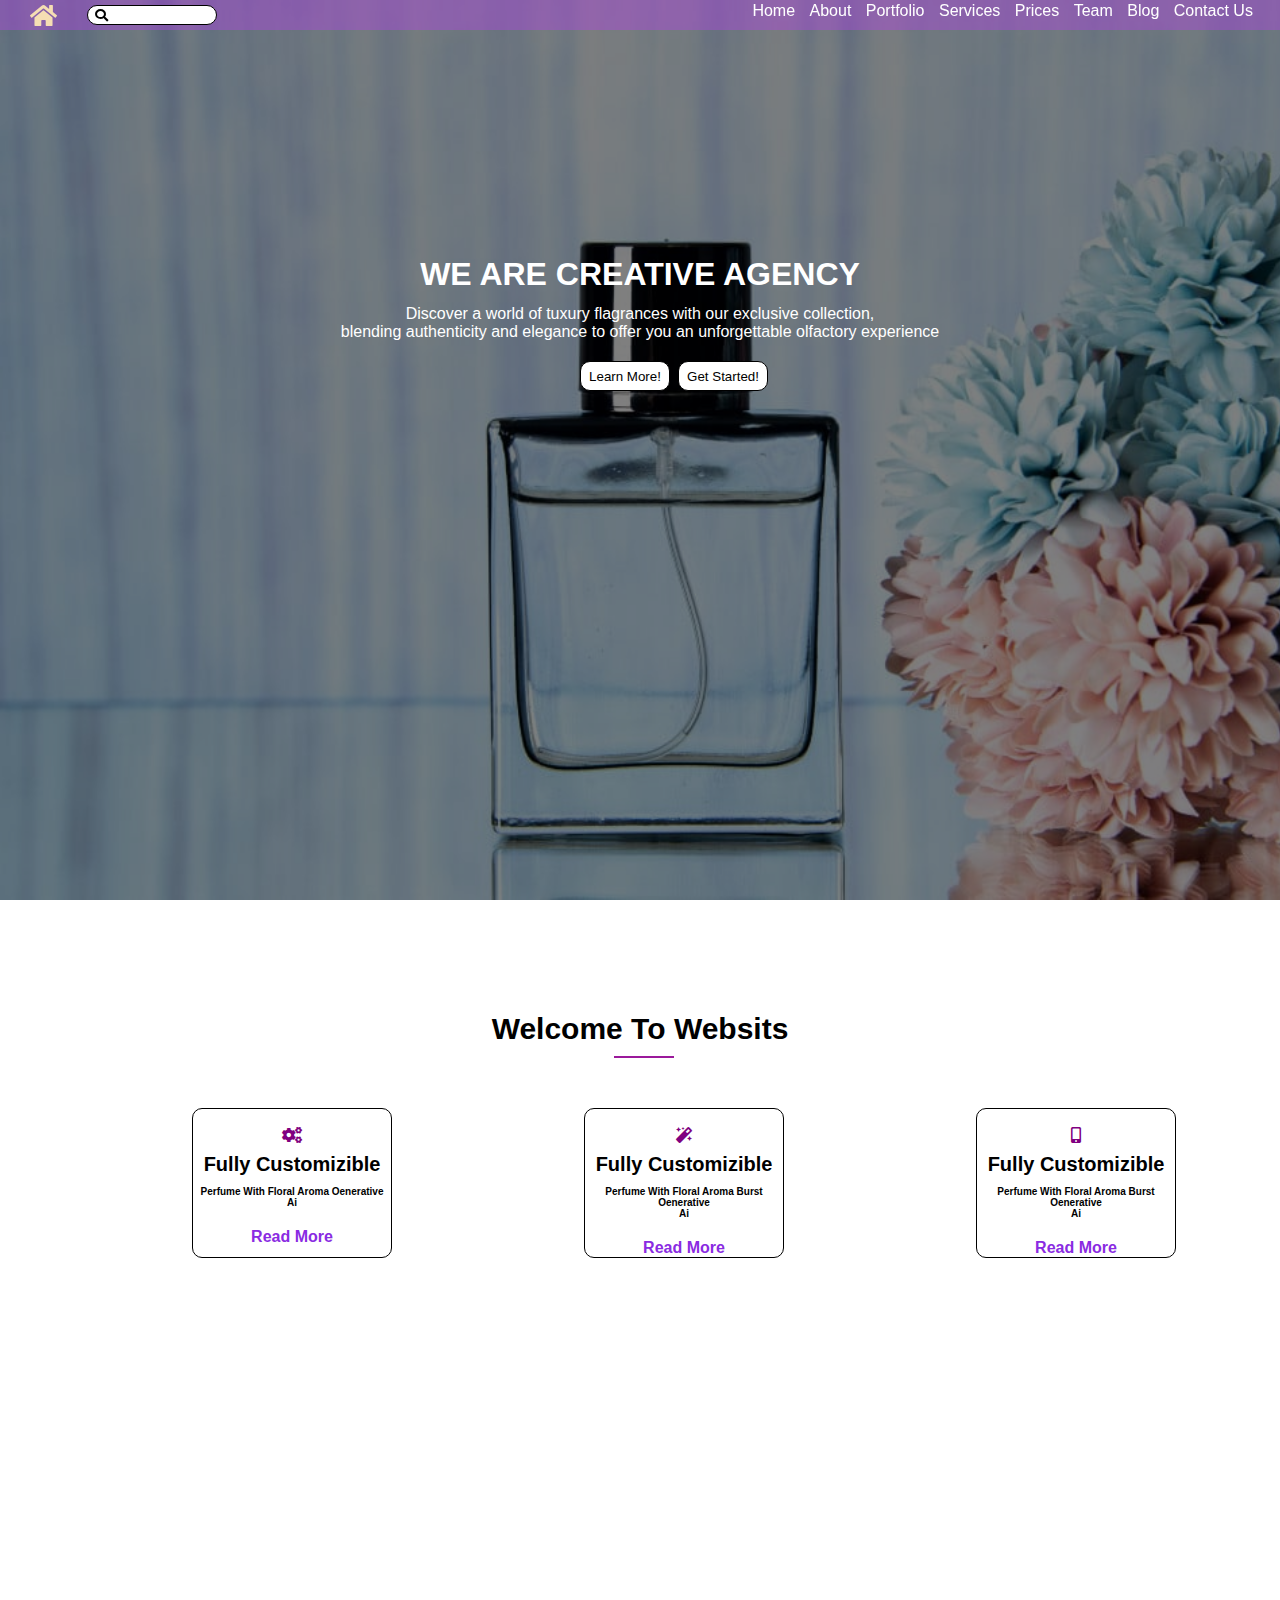
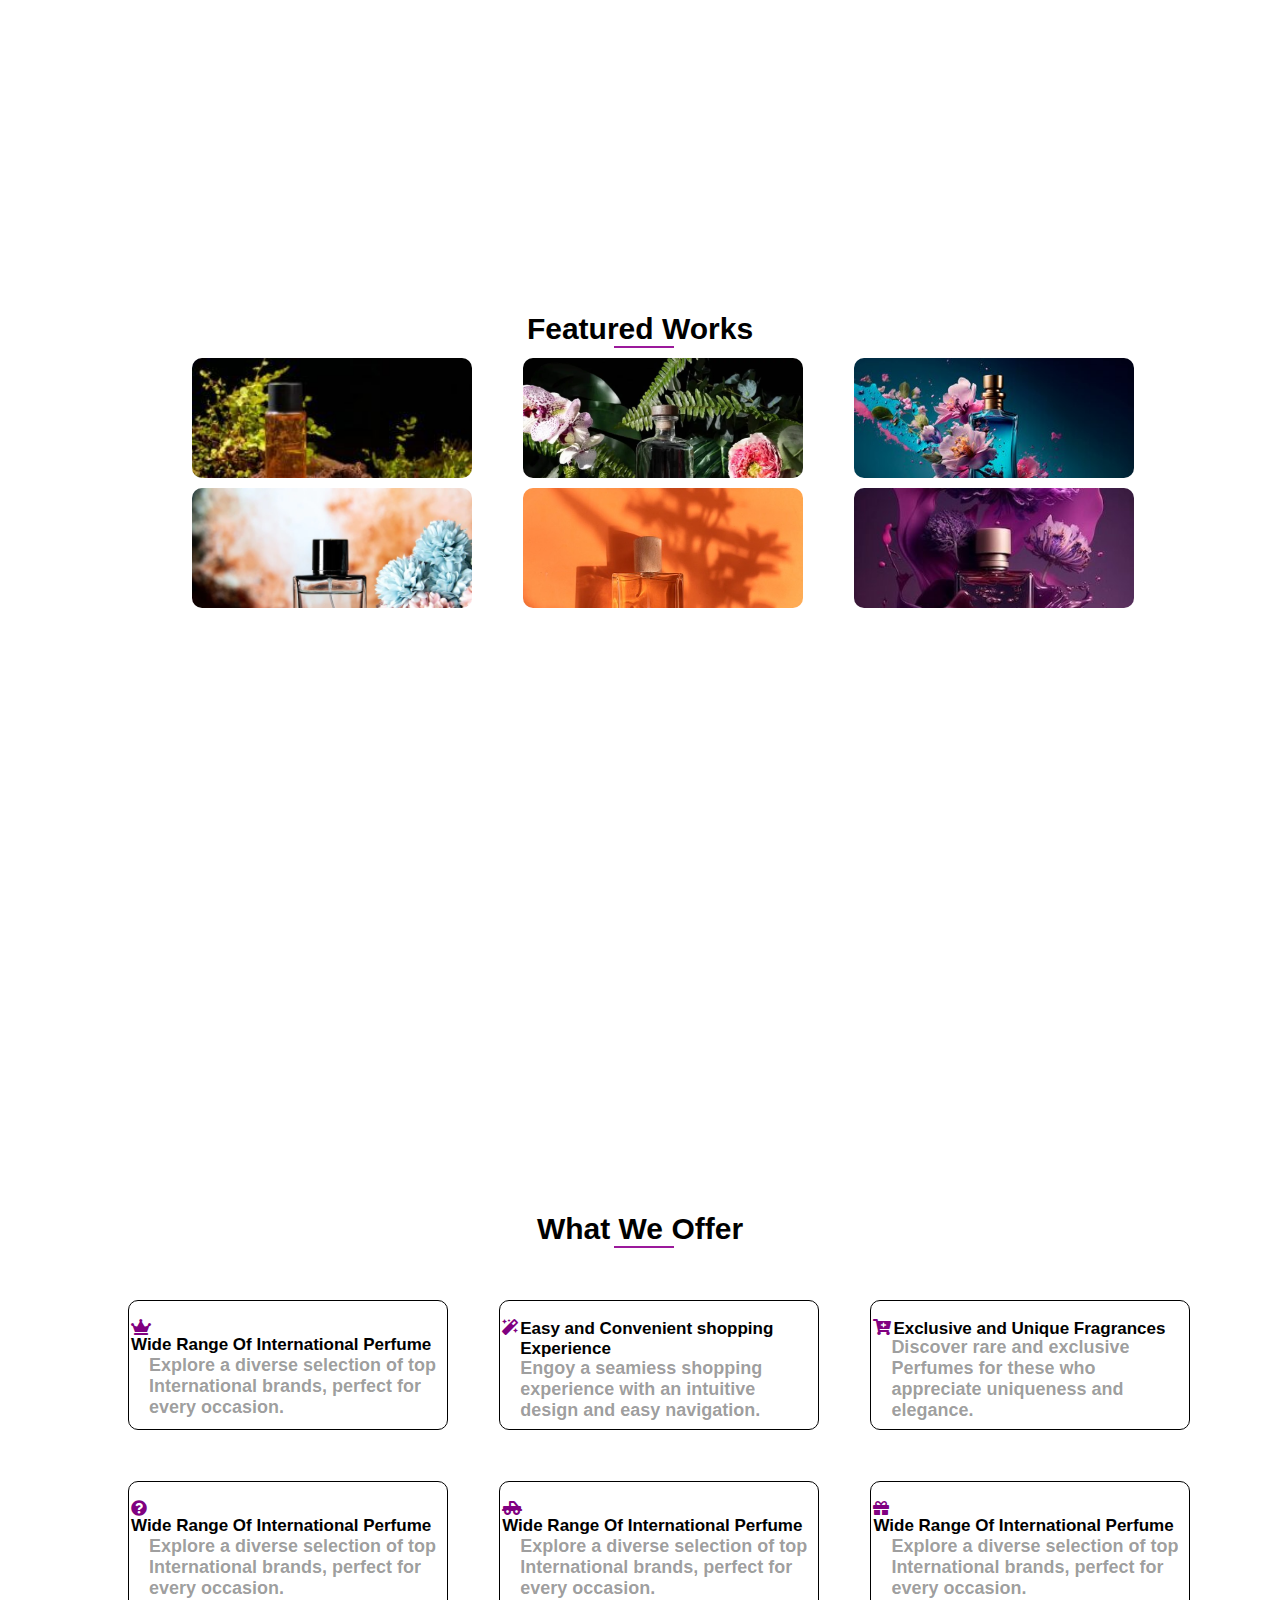
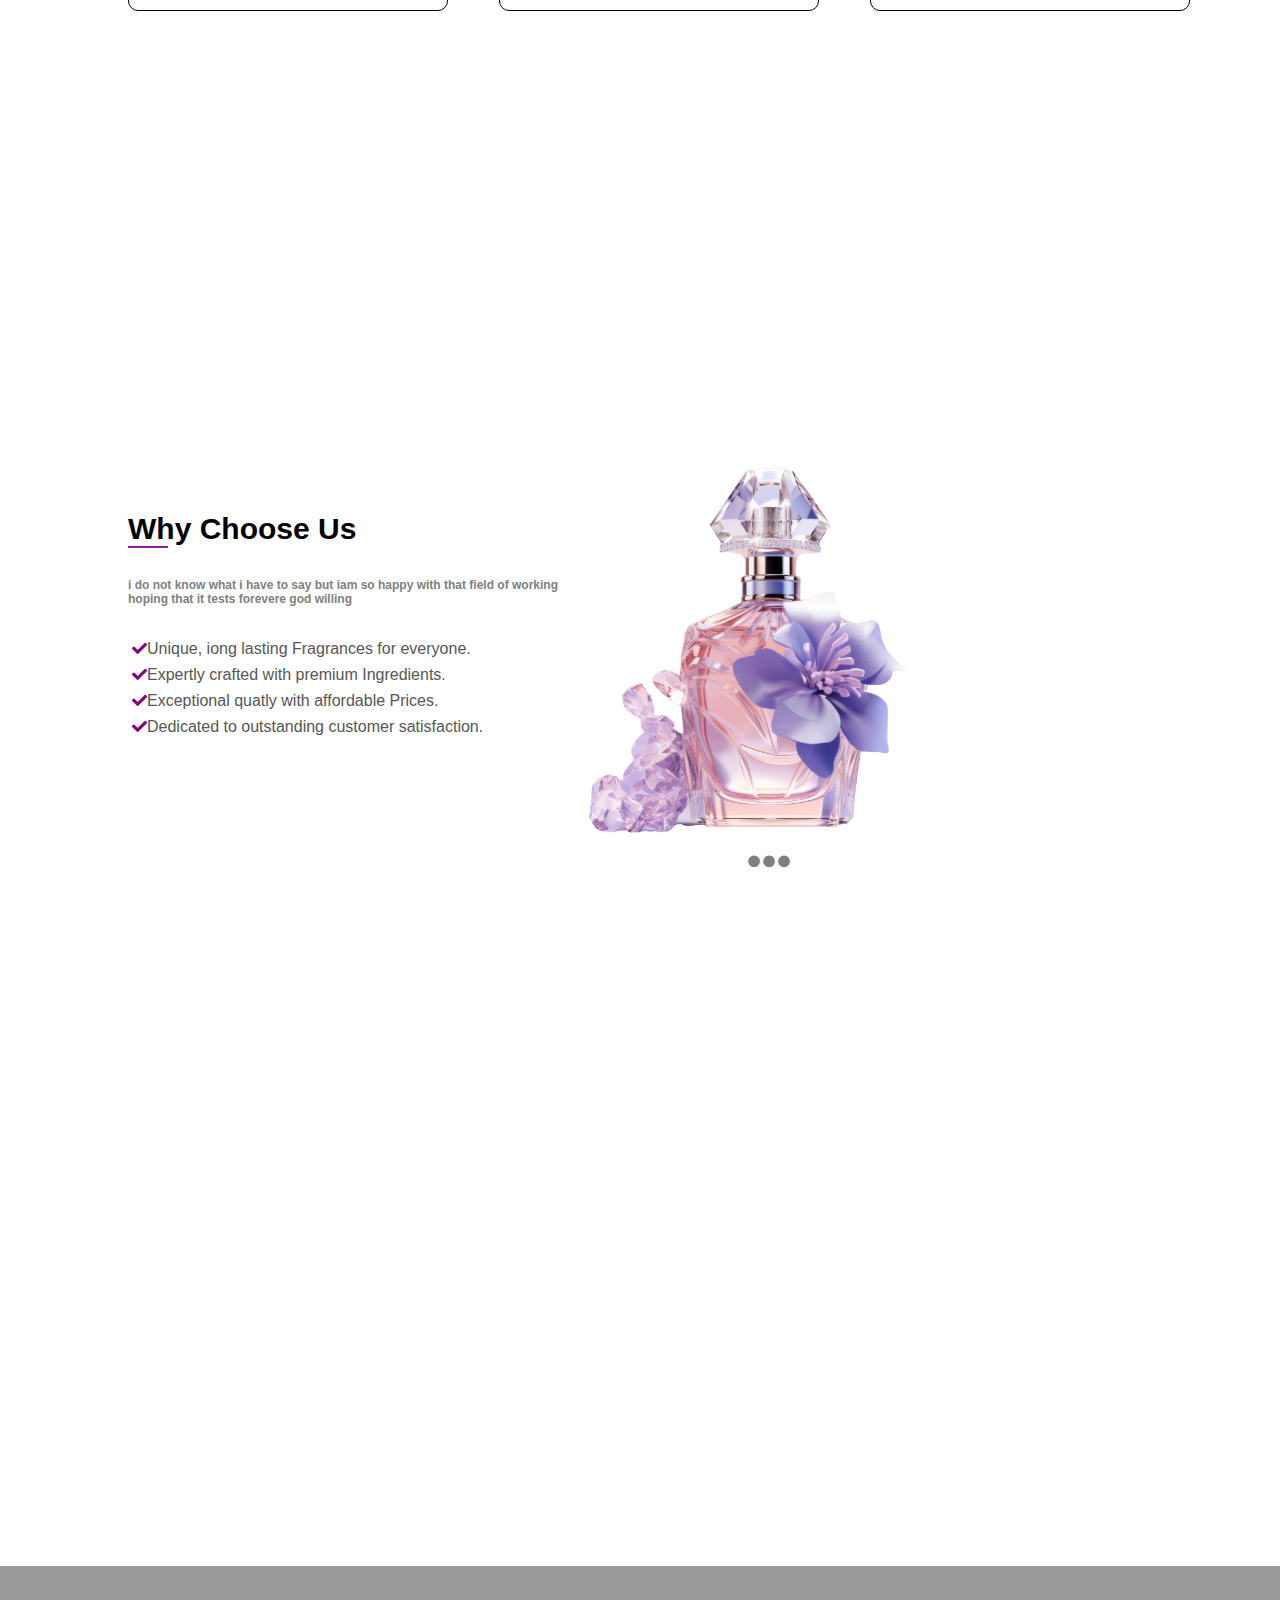
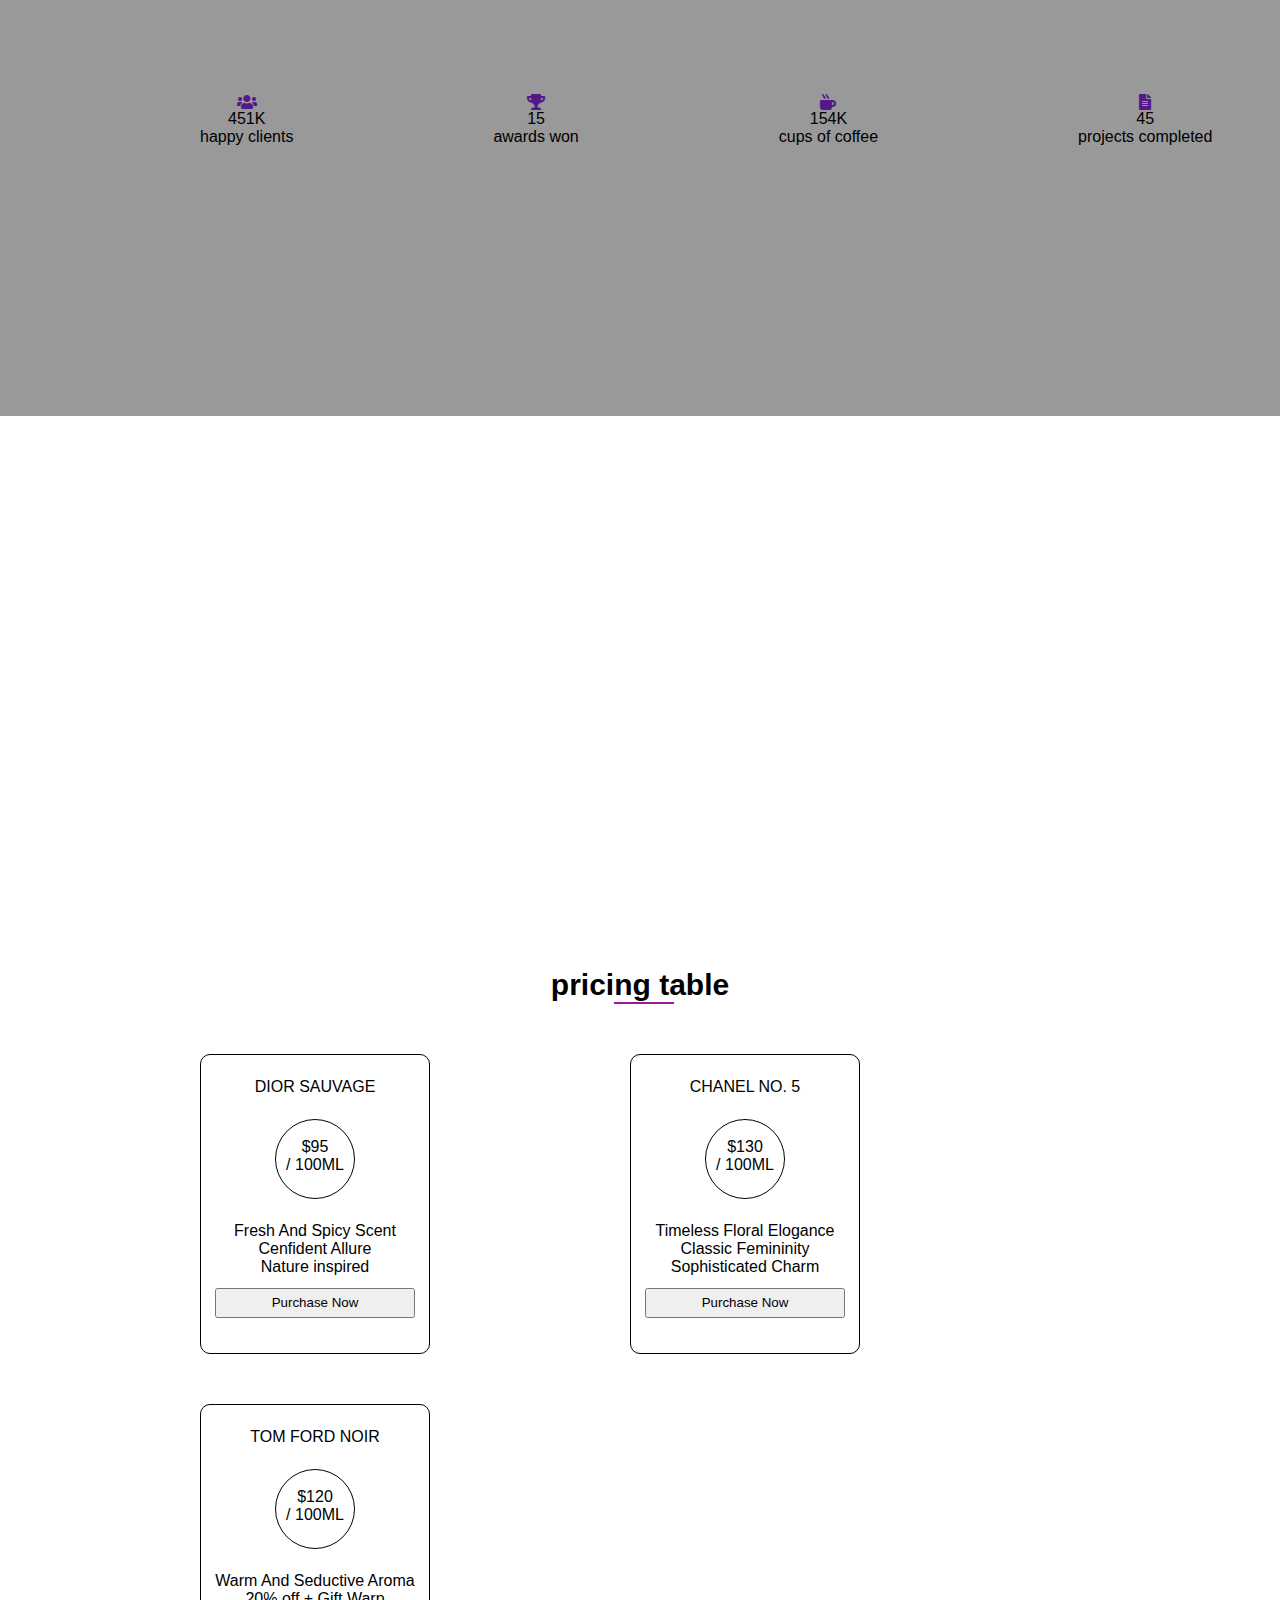
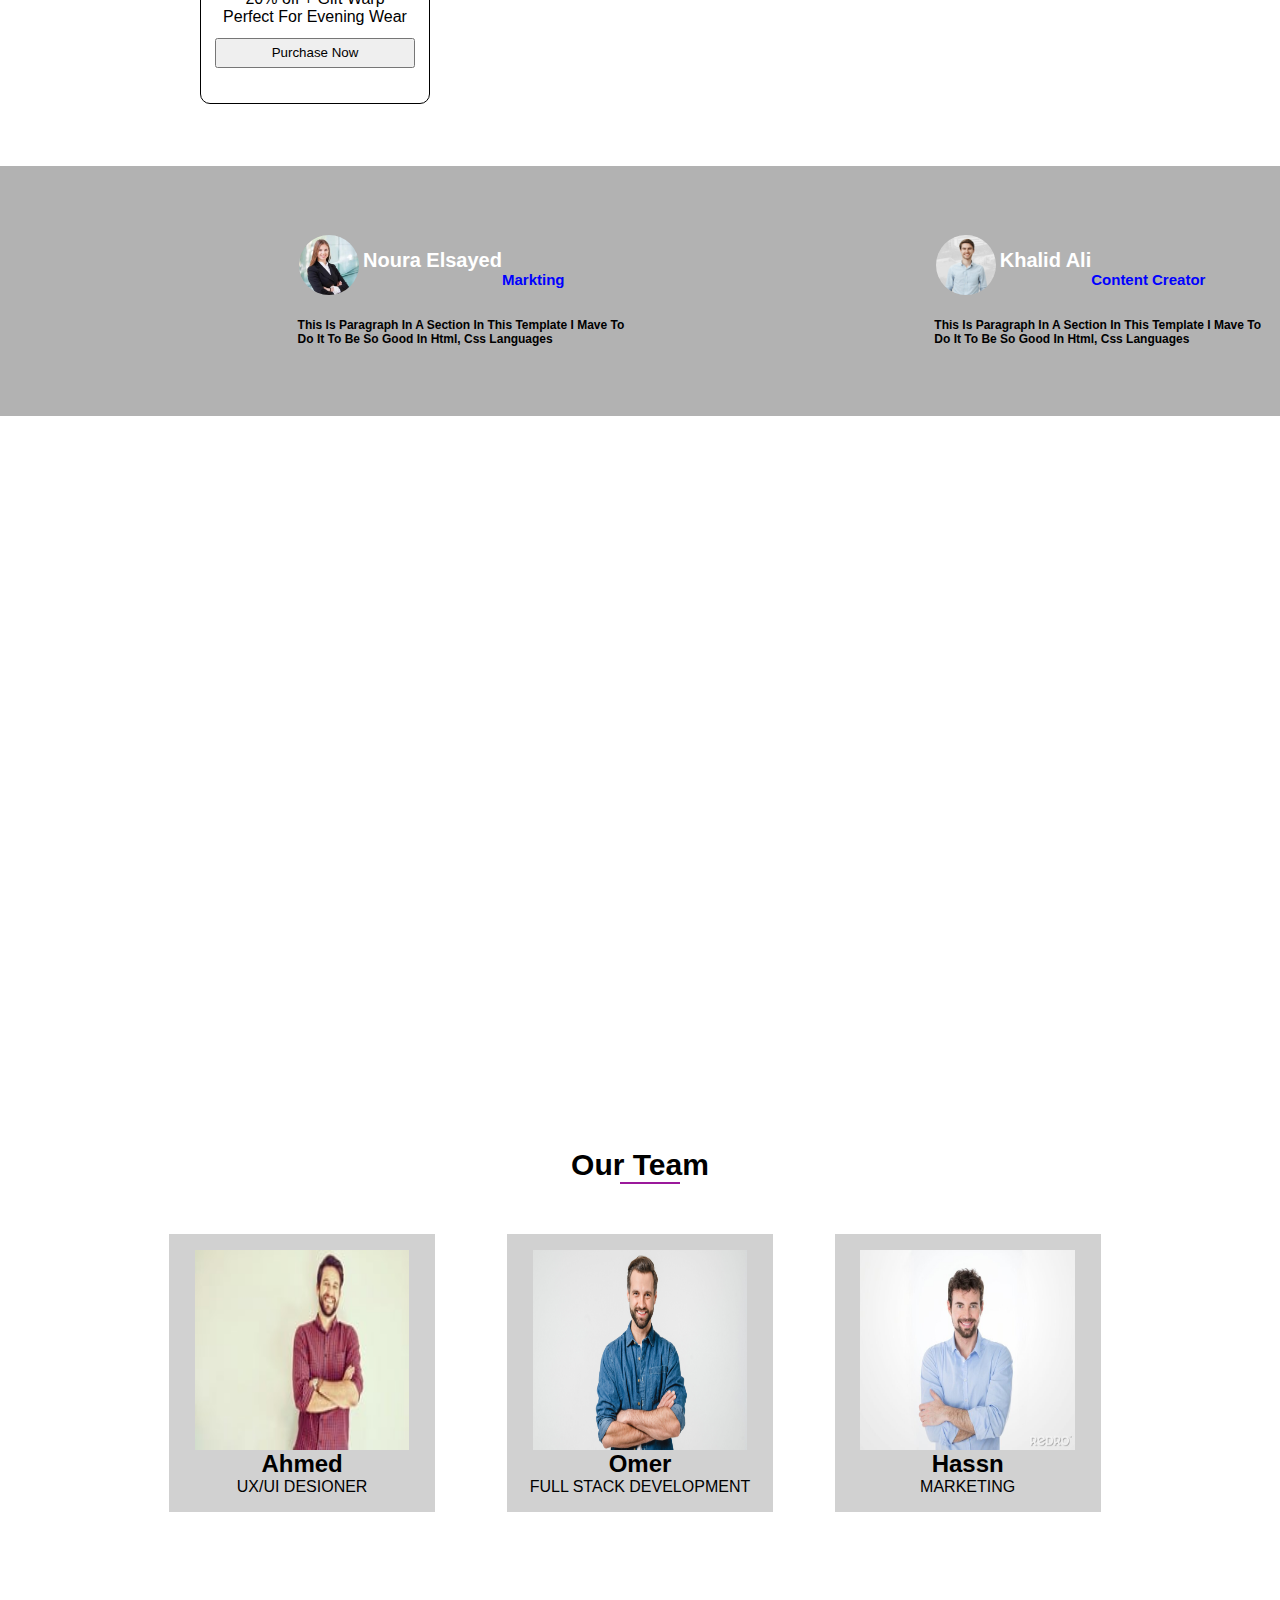
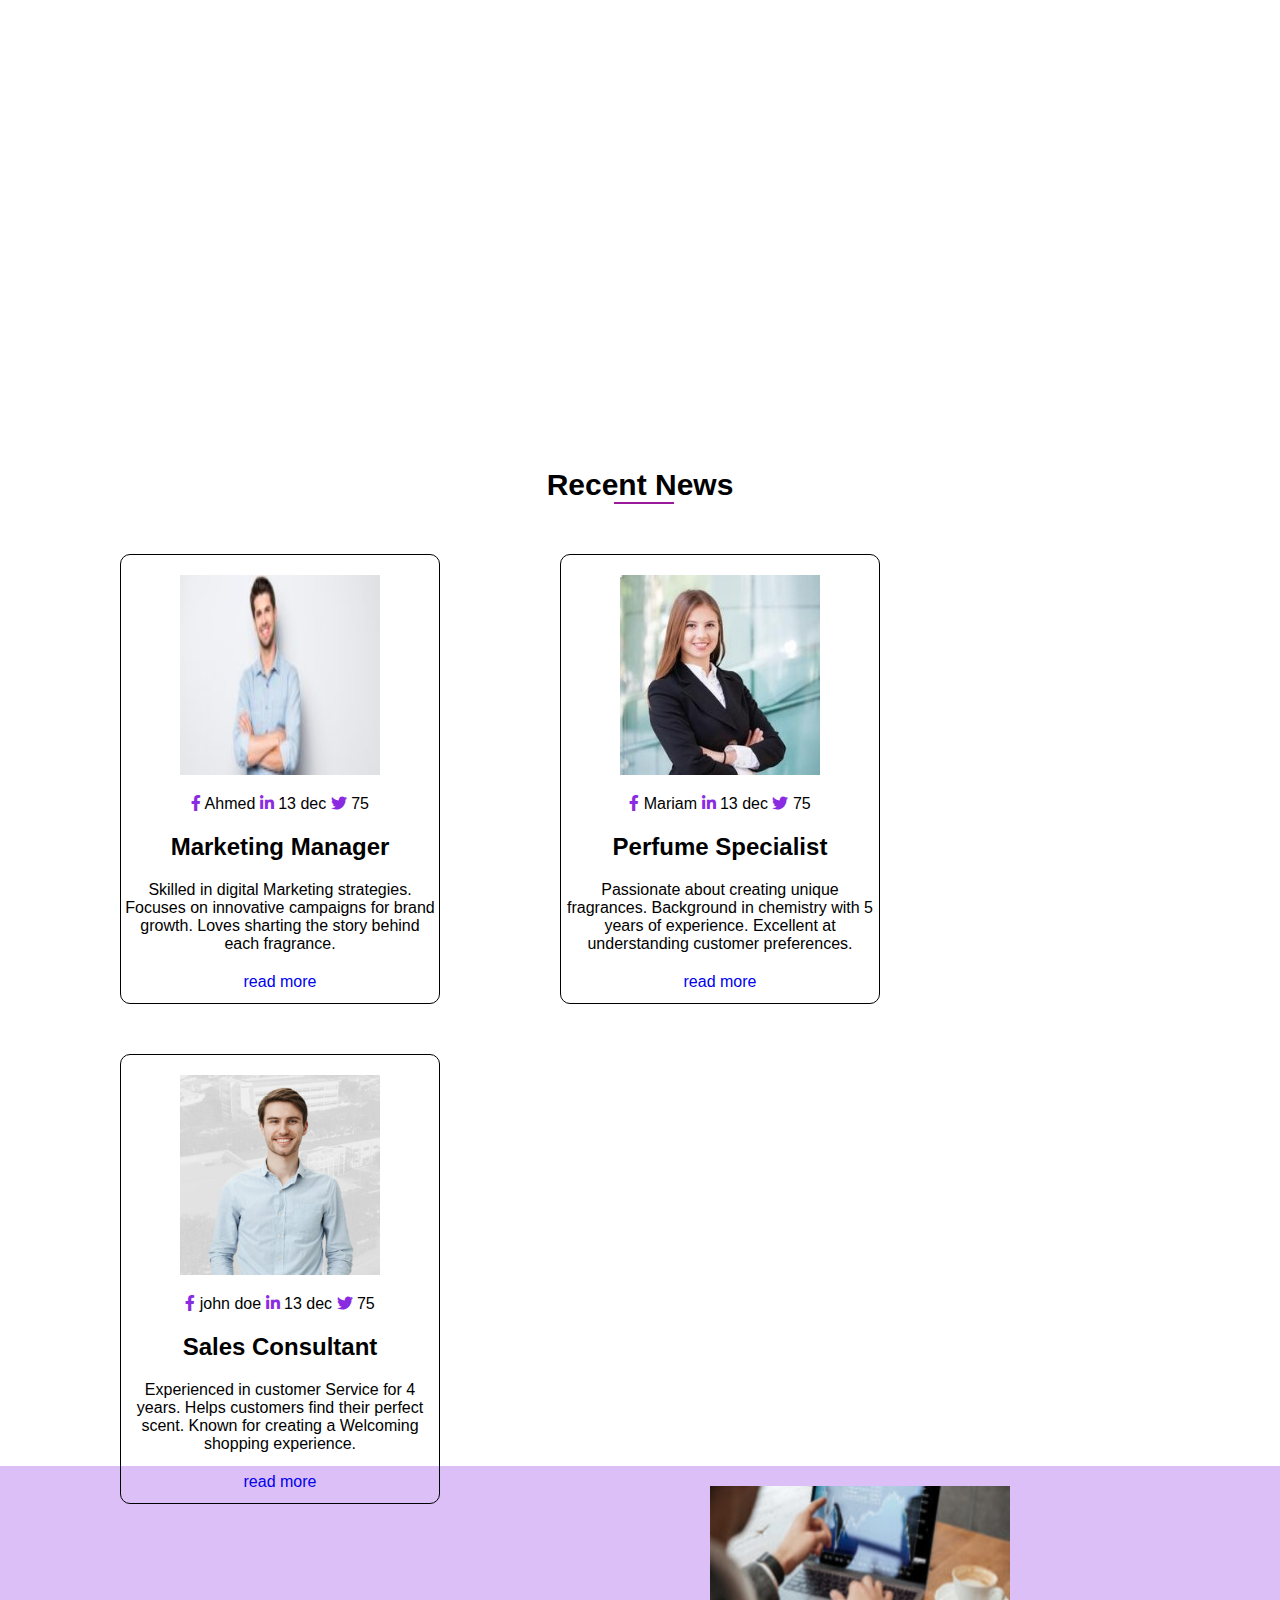
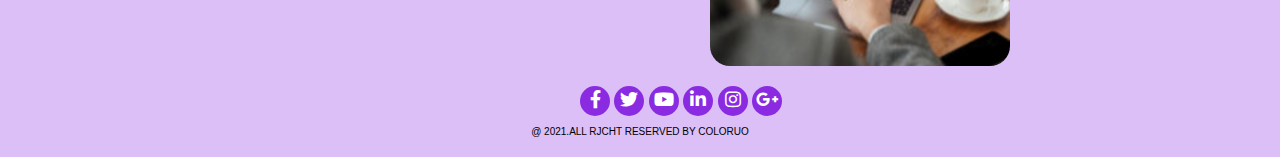
==== index.html @ 6129d8c7 "Add files via upload" ====
<html>
    <head>
        <link rel="stylesheet" href="css/style1.css">
        <link rel="stylesheet" href="css/all.css">
    </head>
    <body>
<div class="header"> 
            <i class="fas fa-home  home_icon"></i>
            <i class="fas fa-search search_icon "></i>
            <input type="text" name="" id="" >
                <ul class="list">
                    <li><a href="#">Home</a></li>
                    <li> <a href="#">About</a></li>
                    <li><a href="#">Portfolio</a></li>
                    <li><a href="#">Services</a></li>
                    <li><a href="#">Prices</a></li>
                    <li><a href="#">Team</a></li>
                    <li class="drop_down1">
                       <a href="#">Blog</a>
                        <ul class="drop_down">
                            <li><a href="#">Scents Mistory</a></li>
                            <li><a href="#">Ingredients</a></li>
                            <li><a href="#">Celebrity Picks</a></li>
                        </ul>
                    </li>
                    <li><a href="#">Contact Us</a></li>
                </ul>
</div>
<div class="di">
     <div class="pag1">
    <h1>WE ARE CREATIVE AGENCY</h1>
    <p class="p1">Discover a world of tuxury flagrances with our exclusive collection, <br>blending authenticity and elegance to offer you an unforgettable olfactory experience </p>
    <button class="btn1">Learn More!</button>
    <button class="btn2">Get Started!</button>
</div>
</div>      
<div class="pag2">
    <p class="p2">Welcome To Websits</p>
    <p class="line"></p>
    <div class="div2">
        <div class="pargragh"> 
            <i class="fas fa-cogs"></i>           
            <p class="p3">Fully Customizible</p>
            <p class="p4">Perfume With Floral Aroma Oenerative <br>Ai</p>
            <a href="#" class="a1">Read More</a>
        </div>
       
    </div>
    <div class="div3">
       
                       <i class="fas fa-magic"></i>
                       <div class="pargragh">
                        <p class="p3">Fully Customizible</p>
                        <p class="p4">Perfume With Floral Aroma Burst Oenerative <br>Ai</p>
                        <a href="#" class="a1">Read More</a>
                    
                    </div>
                    </div>

    <div class="div4">  

          <div class="pargragh">
        <i class="fas fa-mobile-alt"></i>
        <p class="p3">Fully Customizible</p>
        <p class="p4">Perfume With Floral Aroma Burst Oenerative <br>Ai</p>
        <a href="#" class="a1">Read More</a>
    </div>

    </div>

</div>
<div class="pag3">
    <p class="p5">Featured Works</p>
    <p class="line"></p>
    <div class="div5">
        <div class="text_hedden">
        <p class="p6">CATEGORY</p>
        <p class="p7">floral perfum</p>
        <i class="far fa-heart hart_icon"></i>
        <i class="far fa-question-circle q_c_icon"></i>
        </div>
    </div>
    <div class="div6">
        <div class="text_hedden">
            <p class="p6">CATEGORY</p>
            <p class="p7">floral perfum</p>
            <i class="far fa-heart hart_icon"></i>
            <i class="far fa-question-circle q_c_icon"></i>
            </div>
        
       
    </div>
    <div class="div_7">
        <div class="text_hedden">
            <p class="p6">CATEGORY</p>
            <p class="p7">floral perfum</p>
            <i class="far fa-heart hart_icon"></i>
            <i class="far fa-question-circle q_c_icon"></i>
            </div>
    </div>
    <div class="div8"><div class="text_hedden">
        <p class="p6">CATEGORY</p>
        <p class="p7">floral perfum</p>
        <i class="far fa-heart hart_icon"></i>
        <i class="far fa-question-circle q_c_icon"></i>
        </div>
    </div>
    <div class="div9">
        <div class="text_hedden">
            <p class="p6">CATEGORY</p>
            <p class="p7">floral perfum</p>
            <i class="far fa-heart hart_icon"></i>
            <i class="far fa-question-circle q_c_icon"></i>
            </div>
    </div>
    <div class="div10">
        <div class="text_hedden">
            <p class="p6">CATEGORY</p>
            <p class="p7">floral perfum</p>
            <i class="far fa-heart hart_icon"></i>
            <i class="far fa-question-circle q_c_icon"></i>
            </div>
    </div>
</div> 
<div class="pag4">
    <p class="p8">What We Offer</p>
    <p class="line"></p>
    <div class="div11">
        <br>
       
        <div class="div_paragraph">
            <i class="fas fa-crown crown"></i>
            <p>
                Wide Range Of International Perfume
            </p>
        </div>
        <br>
        <br>
        <div class="div_paragraph1">
            <p>
                Explore a diverse selection of top <br>  International brands, perfect for <br> every occasion.

        </p>
        </div>
      
       
        
    </div>
    <div class="div12">
        <br>
        <div class="div_paragraph">
            <i class="fas fa-magic"></i>
            <p>
Easy and Convenient shopping <br> Experience </p>
        </div>
                <br>
        <div class="div_paragraph1">
            <p>
                
                <br>
            Engoy a seamiess shopping <br> experience with an intuitive    
            <br> design and easy navigation.
        </p>
        </div>
       
    </div>
    <div class="div13">
        <br>

        <div class="div_paragraph">
            <i class="fas fa-cart-plus"></i>

            <p>
Exclusive and Unique Fragrances                </p>
        </div>
        <br>
        <div class="div_paragraph1">
            
            <p>
                Discover rare and exclusive <br>  Perfumes for these who <br> appreciate uniqueness and <br> elegance.
        </p>
        </div>

    </div>
    <div class="div14">
        <br>

        <div class="div_paragraph">
            <i class="fas fa-question-circle"></i>

            <p>
                Wide Range Of International Perfume
            </p>
        </div>
        <br><br>
        <div class="div_paragraph1">
          
            <p>
                Explore a diverse selection of top <br>  International brands, perfect for <br> every occasion.
        </p>
   

    </div>
    </div>
    <div class="div15">
        <br>

        <div class="div_paragraph">
            <i class="fas fa-truck-pickup"></i>

            <p>
                Wide Range Of International Perfume
            </p>
        </div>
        <br><br>
        <div class="div_paragraph1">
            <p>
                Explore a diverse selection of top <br>  International brands, perfect for <br> every occasion.

        </p>
        </div>

    </div>
    <div class="div16">
        <br>
        <div class="div_paragraph">
            <i class="fas fa-gift"></i>

            <p>
                Wide Range Of International Perfume
            </p>
        </div>
        <br><br>
        <div class="div_paragraph1">
            <p>
                Explore a diverse selection of top <br>  International brands, perfect for <br> every occasion.

        </p>
        </div>

       
    </div>


</div>  
<div class="pag5">
    <p class="p9">Why Choose Us</p>
    <p class="line1"></p>
    <p class="p10">i do not know what i  have to say but iam so happy with that field of working <br> hoping that it tests forevere god willing</p>
    <div class="div17">
        <i class="fas fa-check"></i><p>Unique, iong lasting Fragrances for everyone.</p>
        <br>
        <i class="fas fa-check"></i><p>Expertly crafted with premium Ingredients.</p>
        <br>
        <i class="fas fa-check"></i><p>Exceptional quatly with affordable Prices.</p>
        <br>
        <i class="fas fa-check"></i><p>Dedicated to outstanding customer satisfaction.</p>
    </div>
    <div class="div18">
        <img src="./photo/perfume2.78bf6160.png" alt="imag not exsit">
        <div class="icons">
            <i class="fas fa-circle i"></i>
            <i class="fas fa-circle i1"></i>
            <i class="fas fa-circle i2"></i>
        </div>
        
     </div>
</div> 
<div class="pag6">
    <div class="s">
        <div class="div19">
            <i class="fas fa-users"></i>
            <p>451K</p>
            <p>happy clients</p>
        </div>
        <div class="div20">
            <i class="fas fa-trophy"></i>
<p>15</p>
<p>awards won</p>
        </div>
        <div class="div21">
            <i class="fas fa-mug-hot"></i>
            <p>154K</p>
            <p>cups of coffee</p>
        </div>
        <div class="div22">
            <i class="fas fa-file-alt"></i>
            <p>45</p>
            <p>projects completed</p>

        </div>

    </div>
</div> 
<div class="pag7">
    <p class="p11">
        pricing table
    </p>
    <p class="line"></p>

    <div class="div23"> 
        <p class="p13">DIOR SAUVAGE</p>
        <p class="p12">$95 <br> / 100ML</p>
        <p class="p14">Fresh And Spicy Scent</p>
        <p>Cenfident Allure</p>
        <p>Nature inspired</p>
        <button>Purchase Now</button>
    </div>
    <div class="div24">
        <p class="p13">CHANEL NO. 5</p>
        <p class="p12">
            $130 <br> / 100ML
        </p>
        <p class="p14">Timeless Floral Elogance</p>
        <p>Classic Femininity</p>
        <p>Sophisticated Charm</p>
        <button>Purchase Now</button>
    </div>
    <div class="div25">
        <p class="p13">TOM FORD NOIR</p>
        <p class="p12">$120 <br> / 100ML</p>
        <p class="p14">Warm And Seductive Aroma</p>
        <p>20% off + Gift Warp</p>
        <p>Perfect For Evening Wear</p>
        <button>Purchase Now</button>
    </div>
</div>
<div class="pag8">
    <div class="contaner">
        <div class="divo">
            <img src="photo/HTB1rSvxhsnI8KJjSspeq6AwIpXaU (4).jpg" alt="not exsit" class="img1">
            <p class="bold">Noura Elsayed</p>
            <p class="middel">Markting</p>
            <p class="small">This Is Paragraph In A Section In This Template I Mave To 
                <br> Do It To Be So Good In Html, Css Languages
            </p>
        </div>
        <div class="divo1">
            <img src="photo/ICONE-DUAL-300x300.jpg" alt="not exsit" class="img1">
            <p class="bold">Khalid Ali</p>
            <p class="middel">Content Creator</p>
            <p class="small">This Is Paragraph In A Section In This Template I Mave To 
                <br> Do It To Be So Good In Html, Css Languages
            </p>
        </div>
    </div>
   
   
</div>
<div class="pag9">
            <p class="title_div">Our Team</p>
            <p class="line"></p>

        <div class="team_works team_works1">
            <div class="image_div">
                <img src="photo/1838108_5812_2.jpg" alt="" width="200" height="200">
                <div class="icons_div">
                    <i class="fab fa-facebook-f"></i>
        <i class="fab fa-linkedin-in"></i>
        <i class="fab fa-twitter"></i>
                </div>
            </div>
        <div class="paragrag">
            <h2>Ahmed</h2>
            <p>UX/UI DESIONER</p>
        </div> 
        </div>
        <div class="team_works team_works2">
            <div class="image_div">
                <img src="photo/Pakiet-Zdrowy-Mezczyzna.png" alt="" width="200" height="200">
                <div class="icons_div">
                    <i class="fab fa-facebook-f"></i>
        <i class="fab fa-linkedin-in"></i>
        <i class="fab fa-twitter"></i>
                </div>
            </div>
            <div class="paragrag">
                <h2>Omer</h2>
                <p>FULL STACK DEVELOPMENT</p>
    
            </div>
        </div>
        <div class="team_works team_works3">
            <div class="image_div">
                <img src="photo/mlody-czlowiek-z-skrzyzowanymi-rekami-blyszczace-usmiech-700-37290455.jpg" alt="" width="200" height="200">
                <div class="icons_div">
                    <i class="fab fa-facebook-f"></i>
        <i class="fab fa-linkedin-in"></i>
        <i class="fab fa-twitter"></i>
                </div>
            </div>
            <div class="paragrag">
                <h2>Hassn</h2>
                <p>MARKETING</p>
            </div>
        </div>
</div>
<div class="pag10">
    <p class="div_p">
        Recent News
    </p>
    <p class="line"></p>

    <div class="div33"> 
     <img src="photo/ألوان_تحتاج_إضافتها_إلى_خزانتك_هذا_الصيف.jpg" alt="not exsit" width="200" height="200">
     <div class="spans">
        <i class="fab fa-facebook-f"></i>
        <span>Ahmed</span>
        <i class="fab fa-linkedin-in"></i>
        <span>13 dec</span>
        <i class="fab fa-twitter"></i>
        <span>75</span>
     </div>
     <h2>Marketing Manager</h2>
     <p class="discript">Skilled in digital Marketing strategies. Focuses on innovative campaigns for brand growth.  Loves sharting the story behind each fragrance.</p>
     <a href="#">read more</a>
    </div>
    <div class="div34">
        <img src="photo/HTB1rSvxhsnI8KJjSspeq6AwIpXaU (4).jpg" alt="not exsit"width="200" height="200">
        <div class="spans">
            <i class="fab fa-facebook-f"></i>
            <span>Mariam</span>
            <i class="fab fa-linkedin-in"></i>
            <span>13 dec</span>
            <i class="fab fa-twitter"></i>
            <span>75</span>
        </div>
        <h2>Perfume Specialist</h2>
        <p class="discript">Passionate about creating unique fragrances. Background in chemistry with 5 years of experience. Excellent at understanding customer preferences.</p>
        <a href="#">read more</a>
    </div>
    <div class="div35">
        <img src="photo/ICONE-DUAL-300x300.jpg" alt="not exsit" width="200" height="200">
        <div class="spans">
            <i class="fab fa-facebook-f"></i>
            <span>john doe</span>
            <i class="fab fa-linkedin-in"></i>
            <span>13 dec</span>
            <i class="fab fa-twitter"></i>
            <span>75</span>
        </div>
        <h2>Sales Consultant</h2>
        <p class="discript">Experienced in customer Service for 4 years. Helps customers find their perfect scent. Known for creating a Welcoming shopping experience.</p>
        <a href="#">read more</a>
    </div>
</div>
<div class="pag11">
<img src="photo/Recording_20250328_093102.jpg" alt="not exsit" width="300" height="200">
     
    <i class="fab fa-facebook-f face_icon"></i>
    <i class="fab fa-twitter"></i>
    <i class="fab fa-youtube"></i>
    <i class="fab fa-linkedin-in"></i>
    <i class="fab fa-instagram"></i>
    <i class="fab fa-google-plus-g"></i>
    <br>
<p> @ 2021.ALL RJCHT RESERVED BY COLORUO</p>
</div>

              
       
               
         
    </body>
</html>
---- css/style1.css ----
*{
    box-sizing: border-box;
    padding: 0;
    margin: 0;
    font-family:'Franklin Gothic Medium', 'Arial Narrow', Arial, sans-serif;
}
.header{
    background-color: rgb(183, 64, 238,.4);
    position: fixed;
    top: 0;
    height: 30px;
    width: 100%;
    padding: 0 20px;
    z-index: 1000;
}
.di{
    background-image: url(../photo/fki3UFlwk7QRBLz3s4qa4ZIFkLq4NKdN7Gd2ALtT.jpg);
    background-attachment: fixed;
    background-repeat: no-repeat;
    background-size: cover;
    width: 100%;
    height:100vh;
    position: relative;
}
.di::before{
content: "";
position: absolute;
top: 0;
left: 0;
width: 100%;
height: 100%;
background-color: rgb(0, 0,0,0.5);
}
.pag1{
    position: relative;
    color: white;
    text-align: center;
    padding-top: 20%;
}
.search_icon{
    position: absolute;
    z-index: 2;
    padding-left: 38px;
    padding-top: 9px;
    font-size: 13px;
}
.home_icon{
    margin-left: 10px;
    color: wheat;
    margin-top: 3px;
    font-size: 24px;
}
input{
    position: absolute;
    margin-top: 5px;
    z-index: 1;
    border-radius: 14px;
    margin-left: 30px;
    border: 1px solid black;
    height: 20px;
    width: 130px;
}
.p1{
    margin-top: 12px;
}
ul{
    list-style-type: none;
    position: fixed;
    top: 2;
    left: 58%;
    float: left;
}
li{
    display: inline-block;
}
.drop_down{
    position: absolute;
    top: 100%;
    left: auto;
    right: 75px;
    background-color: white;
    border-radius: 5px;
    width: 120px;
    padding: 10px 0;
    list-style-type: none;
    display: none;
}
ul li a{
    text-decoration: none;
    padding-left: 10px;
    color: white;
    position: relative;
}
.drop_down li{
    padding: 10px;
}
.drop_down li a{
    color: rgb(155, 25, 155);
    padding: 10px;
    display: block;
    font-size: 12px;
    text-decoration: none;
}
.drop_down li a:hover{
    background-color: rgba(99, 91, 175, 0.1);
}
.drop_down1:hover .drop_down{
    display: block;
} 
.list li a:hover{
    cursor: pointer;
}
ul li a::before{
    content: "";
    position: absolute;
    left: 10;
    height: 3px;
    width: 0;
    background-color: purple;
    bottom: -7px;
    transition: 0.3s;
}
ul li a:hover{
    color: white;
}
ul li a:hover::before{
    width: 90%;
}
.btn1,.btn2{
    width:90px;
    height: 30px;
    border-radius: 10px;
    border: 1px solid black;
    display: block;
    float: left;
    background-color: white;
    margin-top: 20px;
   
}
.btn1{
    margin-left: 580px;
}
.btn2{
    margin-left: 8px;
}
.btn1:hover,.btn2:hover{
    background-color:rgb(183, 64, 238,.4) ;
    color: rosybrown;
}
.p2{
    font-size: 30px;
    font-weight: 600;
    text-align: center;
    padding-top: 8%;
}
.line{
    width: 60px;
    height: 2px;
    background-color: rgb(155, 25, 155);
    margin-left: 48%
}
.div2{
    position: relative;
    border: 1px solid black;
    width: 200px;
    height: 150px;
    margin-left:15%;
    margin-top: 50px;
    border-radius: 10px;
    float: left;
}
.div2 i{
    text-align: center;
    display: block;
    padding-top: 10px;
}
.div2 p,a{
    display: block;
    text-align: center;
}
.div2 a{
    text-decoration: none;
    padding-top: 20px;
    color: blueviolet;
    font-weight: 600;
}
.div2 .p3{
        font-size: 20px;
    font-weight: 600;
}
.div2 .p4{
    font-size: 10px;
    font-weight: 600;
}
.div3{
    border: 1px solid black;
    width: 200px;
    height: 150px;
    margin-left:15%;
    margin-top: 50px;
    border-radius: 10px;
    float: left;
    position: relative;
}
.div3 i{
    text-align: center;
    display: block;
    padding-top: 10px;
}
.div3 p,a{
    display: block;
    text-align: center;
}
.div3 a{
    text-decoration: none;
    padding-top: 20px;
    color: blueviolet;
    font-weight: 600;
}
.div3 .p3{
    font-size: 20px;
    font-weight: 600;
}
.div3 .p4{
    font-size: 10px;
    font-weight: 600;
}
.div4{
    border: 1px solid black;
    width: 200px;
    height: 150px;
    margin-left:15%;
    margin-top: 50px;
    border-radius: 10px;
    float: left;
    position: relative;
}
.div4 i{
    text-align: center;
    display: block;    padding-top: 10px;
}
.div4 p,a{
    display: block;
    text-align: center;
}
.div4 a{
    text-decoration: none;
    padding-top: 20px;
    color: blueviolet;
    font-weight: 600;
}
.div4 .p3{
    font-size: 20px;
    font-weight: 600;
}
.div4 .p4{
    font-size: 10px;
    font-weight: 600;
}
.pag2{
    background-color: white;
    width: 100%;
    height:100vh;
}
.pag2 a{
    cursor: pointer;
}
.div2::after{
    content: "";
    position: absolute;
    border-radius: 10px;
    width: 0;
    height: 0;
    top: 0;
    left: 0;
    background-color: blueviolet; 
}
.pag2 p{
    margin-top: 10px;
}
.pag2 i{
    margin-top: 8px;
}
.div2:hover .pargragh{
    position: relative;
    z-index: 2;
    color: white;
    transition: 2s;
}
.div2:hover::after{
width: 100%;
height: 100%;
opacity: 0.7;
transition: 2s;
}
.div3::after{
    content: "";
    position: absolute;
    border-radius: 10px;
    width: 0;
    height: 0;
    top: 0;
    left: 0;
    background-color: blueviolet;
}
.div3:hover::after{
width: 100%;
height: 100%;
opacity: 0.7;
transition: 2s;
}
.div3:hover .pargragh{
    position: relative;
    z-index: 2;
    color: white;
    transition: 2s;
}
.div4::after{
    content: "";
    position: absolute;
    border-radius: 10px;
    width: 0;
    height: 0;
    top: 0;
    left: 0;
    background-color: blueviolet;
}
.div4:hover::after{
width: 100%;
height: 100%;
opacity: 0.7;
transition: 2s;
}
.div4:hover .pargragh{
    position: relative;
    z-index: 2;
    color: white;
    transition: 2s;
}
.pag2 i{
    color: purple;
}
.pag3{
width: 100%;
height: 100vh;
}
.p5{
    font-size: 30px;
    font-weight: 600;
    text-align: center;
    padding-top: 8%;
}
.div5{
    position: relative;
    background-image: url(../photo/perfumes-amaderados-hombre-2-250x167.jpg);
    width: 280px;
    height: 120px;
    background-size: cover;
    float: left;
    border-radius: 10px;
    color: white;
margin-left: 15%;
margin-top: 10px;
overflow: hidden;
}
.div5::after{
    content: "";
    position: absolute;
    top: 0;
    left: 0;
    width: 100%;
    height: 100%;
    color: #000;
    transition: 0.5s;
}
.text_hedden{
    position: absolute;
    top: 50%;
    left: 50%;
    transform: translate(-50%,-50%);
    color: white;
    font-size: 18;
    font-weight: bold;
    text-align: center;
    opacity: 0;
    transition: 0.5s;
    z-index: 3;
}
.div5:hover::after{
    background-color: rgba(0, 0, 0, 0.7);
}
.div5:hover .text_hedden{
    opacity: 1;
}
.div6{
    position: relative;
    background-image: url(../photo/176757.jpeg.webp);
    background-size: cover;
    float: left;
    width: 280px;
    height: 120px;
    border-radius: 10px;
    color: white;
margin-left: 4%;
margin-top: 10px;
}
.div6::after{
    content: "";
    position: absolute;
    top: 0;
    left: 0;
    width: 100%;
    height: 100%;
    color: #000;
    transition: 0.5s;
}
.text_hedden{
    position: absolute;
    top: 50%;
    left: 50%;
    transform: translate(-50%,-50%);
    color: white;
    font-size: 18;
    font-weight: bold;
    text-align: center;
    opacity: 0;
    transition: 0.5s;
    z-index: 3;
}
.div6:hover::after{
    background-color: rgba(0, 0, 0, 0.7);
}
.div6:hover .text_hedden{
    opacity: 1;
}
.div_7{
    position: relative;
    background-image: url(../photo/parfum-arome-floral-eclate-generative-ai_74760-7230.jpg);
    width: 280px;
    height: 120px;
    background-size: cover;
    border-radius: 10px;
    color: white;
margin-left: 4%;
float: left;
margin-top: 10px;
}
.div_7::after{
    content: "";
    position: absolute;
    top: 0;
    left: 0;
    width: 100%;
    height: 100%;
    color: #000;
    transition: 0.5s;
}
.text_hedden{
    position: absolute;
    top: 50%;
    left: 50%;
    transform: translate(-50%,-50%);
    color: white;
    font-size: 18;
    font-weight: bold;
    text-align: center;
    opacity: 0;
    transition: 0.5s;
    z-index: 3;
}
.div_7:hover::after{
    background-color: rgba(0, 0, 0, 0.7);
}
.div_7:hover .text_hedden{
    opacity: 1;
}
.div8{
    position: relative;
    background-image: url(../photo/mengetahui-minyak-kasturi-wewangian-yang-disenangi-rasulullah-Vcg5mnOmo5\ \(1\).jpg);
    width: 280px;
    height: 120px;
    background-size: cover;
    border-radius: 10px;
    color: white;
margin-left: 15%;
float: left;
margin-top: 10px;

}
.div8::after{
    content: "";
    position: absolute;
    top: 0;
    left: 0;
    width: 100%;
    height: 100%;
    color: #000;
    transition: 0.5s;
}
.text_hedden{
    position: absolute;
    top: 50%;
    left: 50%;
    transform: translate(-50%,-50%);
    color: white;
    font-size: 18;
    font-weight: bold;
    text-align: center;
    opacity: 0;
    transition: 0.5s;
    z-index: 3;
}
.div8:hover::after{
    background-color: rgba(0, 0, 0, 0.7);
}
.div8:hover .text_hedden{
    opacity: 1;
}
.div9{
    position: relative;
    background-image: url(../photo/mockup-tube-bottle-skin-care-cosmetic-perfume-fragrance-product-branding-cream-lotion_42100-2904.jpg);
    width: 280px;
    height: 120px;
    background-size: cover;
    border-radius: 10px;
    color: white;
margin-left: 4%;
float: left;
margin-top: 10px;

}
.div9::after{
    content: "";
    position: absolute;
    top: 0;
    left: 0;
    width: 100%;
    height: 100%;
    color: #000;
    transition: 0.5s;
}
.text_hedden{
    position: absolute;
    top: 50%;
    left: 50%;
    transform: translate(-50%,-50%);
    color: white;
    font-size: 18;
    font-weight: bold;
    text-align: center;
    opacity: 0;
    transition: 0.5s;
    z-index: 3;
}
.div9:hover::after{
    background-color: rgba(0, 0, 0, 0.7);
}
.div9:hover .text_hedden{
    opacity: 1;
}
.div10{
    position: relative;
    background-image: url(../photo/021837aebd75b2c7183353fd67f3ff8e-390x220.jpg);
    width: 280px;
    height: 120px;
    background-size: cover;
    border-radius: 10px;
    color: white;
margin-left: 4%;
float: left;
margin-top: 10px;
}
.div10::after{
    content: "";
    position: absolute;
    top: 0;
    left: 0;
    width: 100%;
    height: 100%;
    color: #000;
    transition: 0.5s;
}
.text_hedden{
    position: absolute;
    top: 50%;
    left: 50%;
    transform: translate(-50%,-50%);
    color: white;
    font-size: 18;
    font-weight: bold;
    text-align: center;
    opacity: 0;
    transition: 0.5s;
    z-index: 3;
}
.div10:hover::after{
    background-color: rgba(0, 0, 0, 0.7);
}
.div10:hover .text_hedden{
    opacity: 1;
}
.p6{
    font-weight: 600px;
    font-size: 19;
}
.p7{
    padding-top: 10px;
    font-weight: 300px;
    font-size: 12;
}
.pag3 i{
    padding-top: 5px;
    margin-top: 5px;
    color: #000;
    background-color: white;
    width: 40px;
    height: 30px;
    border-radius: 10px;
    cursor: pointer;  
}
.pag4{
    width: 100%;
    height: 100vh;
}
 .p8{
    font-size: 30px;
    font-weight: 600;
    text-align: center;
    padding-top: 8%;
 }
 .div11{
    width: 320px;
    height: 130px;
    border: 1px solid black;
    border-radius: 10px;
    float: left;
    margin-left: 10%;
    margin-top: 4%;
    position: relative;
 }
 .div11::after{
    content: "";
    position: absolute;
    border-radius: 10px;
    width: 0;
    height: 0;
    top: 0;
    left: 0;
    background-color: blueviolet;

}
.div_paragraph1{
    position: absolute;
    color: rgba(0, 0, 0,0.4);
    font-size: 18;
    font-weight: bold;
    transition: 2s;
    z-index: 3;
}
.div11:hover .div_paragraph1{
    color: rgba(0, 0, 0,1);
}
.div11:hover::after{
width: 100%;
height: 100%;
opacity: 0.7;
transition: 2s;
}
.div12::after{
    content: "";
    position: absolute;
    border-radius: 10px;
    width: 0;
    height: 0;
    top: 0;
    left: 0;
    background-color: blueviolet; 
}
.div_paragraph1{
    position: absolute;
    color: rgba(0, 0, 0,0.4);
    font-size: 18;
    font-weight: bold;
    transition: 2s;
    z-index: 3;
}
.div12:hover .div_paragraph1{
    color: rgba(0, 0, 0,1);
}
.div12:hover::after{
width: 100%;
height: 100%;
opacity: 0.7;
transition: 2s;
}
.div13::after{
    content: "";
    position: absolute;
    border-radius: 10px;
    width: 0;
    height: 0;
    top: 0;
    left: 0;
    background-color: blueviolet; 
}
.div_paragraph1{
    position: absolute;
    color: rgba(0, 0, 0,0.4);
    font-size: 18;
    font-weight: bold;
    transition: 2s;
    z-index: 3;
}
.div13:hover .div_paragraph1{
    color: rgba(0, 0, 0,1);
}
.div13:hover::after{
width: 100%;
height: 100%;
opacity: 0.7;
transition: 2s;
}
.div14::after{
    content: "";
    position: absolute;
    border-radius: 10px;
    width: 0;
    height: 0;
    top: 0;
    left: 0;
    background-color: blueviolet; 
}
.div_paragraph1{
    position: absolute;
    color: rgba(0, 0, 0,0.4);
    font-size: 18;
    font-weight: bold;
    transition: 2s;
    z-index: 3;
}
.div14:hover .div_paragraph1{
    color: rgba(0, 0, 0,1);
}
.div14:hover::after{
width: 100%;
height: 100%;
opacity: 0.7;
transition: 2s;
}
.div15::after{
    content: "";
    position: absolute;
    border-radius: 10px;
    width: 0;
    height: 0;
    top: 0;
    left: 0;
    background-color: blueviolet;  
}
.div_paragraph1{
    position: absolute;
    color: rgba(0, 0, 0,0.4);
    font-size: 18;
    font-weight: bold;
    transition: 2s;
    z-index: 3;
}
.div15:hover .div_paragraph1{
    color: rgba(0, 0, 0,1);
}
.div15:hover::after{
width: 100%;
height: 100%;
opacity: 0.7;
transition: 2s;
}
.div16::after{
    content: "";
    position: absolute;
    border-radius: 10px;
    width: 0;
    height: 0;
    top: 0;
    left: 0;
    background-color: blueviolet;
  
}
.div_paragraph1{
    position: absolute;
    color: rgba(0, 0, 0,0.4);
    font-size: 18;
    font-weight: bold;
    transition: 2s;
    z-index: 3;
}
.div16:hover .div_paragraph1{
    color: rgba(0, 0, 0,1);
}
.div16:hover::after{
width: 100%;
height: 100%;
opacity: 0.7;
transition: 2s;
}
 .crown{
    color: purple;
    float: left;
    padding-left: 2px;
 }
 .div_paragraph p{
    text-align: center;
    font-weight: 600;
    font-size: 17;
    box-sizing: border-box;
    float: left;
    padding-left: 2px;
 }
 .div_paragraph1 p{
    padding-left: 20px;   
 }
 .div12{
    position: relative;
    width: 320px;
    height: 130px;
    border: 1px solid black;
    border-radius: 10px;
    float: left;
    margin-left: 4%;
    margin-top: 4%;
 }
 .div12 i{
    color: purple;
    float: left;
    padding-left: 2px;
 }
 .div12 .div_paragraph p{
    text-align: justify;
 } 
 .div13{
    position: relative;
    width: 320px;
    height: 130px;
    border: 1px solid black;
    border-radius: 10px;
    float: left;
    margin-left: 4%;
    margin-top: 4%;
 }
 .div13 i{
    color: purple;
    float: left;
    padding-left: 2px;
 }
 .div13 .div_paragraph p{
    text-align: justify;
 } 
 .div14{
    position: relative;
    width: 320px;
    height: 130px;
    border: 1px solid black;
    border-radius: 10px;
    float: left;
    margin-left: 10%;
    margin-top: 4%;
 }
 .div14 i{
    color: purple;
    float: left;
    padding-left: 2px;
 }
 .div14 .div_paragraph p{
    text-align: justify;
 } 
 .div15{
    position: relative;
    width: 320px;
    height: 130px;
    border: 1px solid black;
    border-radius: 10px;
    float: left;
    margin-left: 4%;
    margin-top: 4%;
 }
 .div15 i{
    color: purple;
    float: left;
    padding-left: 2px;
 }
 .div15 .div_paragraph p{
    text-align: justify;
 } 
  .div16{
    position: relative;
    width: 320px;
    height: 130px;
    border: 1px solid black;
    border-radius: 10px;
    float: left;
    margin-left: 4%;
    margin-top: 4%;
 }
 .div16 i{
    color: purple;
    float: left;
    padding-left: 2px;
 }
 .div16 .div_paragraph p{
    text-align: justify;
 } 
 .pag5{
    width: 100%;
    height: 100vh;
 }
 .line1{
    width: 40px;
    height: 2px;
    background-color: rgb(155, 25, 155);
    margin-left: 10%;
}
.p9{
    margin-left: 10%;
    font-size: 30px;
    font-weight: 600;
    padding-top: 8%;
}
.p10{
margin-left: 10%;
font-weight: 600;
font-size: 12;
color: gray;
margin-top: 30px;
 margin-bottom: 30px; 
}
.div17 p{
    color: rgb(87, 86, 86);
display: inline;
line-height: 26px;
}
.div17 i{
    color: purple;
    font-size: 15;
    font-weight: 600;
    margin-left: 22%;
    line-height: 26px;

}
.div17{
    float: left;
    width: 600px;

}
.pag5 img{
    height: 400px;
    display: block;
    margin-top: -90%;
}
.div18{
    float: left;
    margin-left: 46%;
}
.icons{
    margin-left: 50%;
    color: gray;
    font-size: 12;
}
.i:hover{
    color: blueviolet;
}
.i1:hover{
    color: blueviolet;
}
.i2:hover{
    color: blueviolet;
}
.pag6{
    width: 100%;
    height: 100vh;
}
.s{
background-image: url(../photo/fki3UFlwk7QRBLz3s4qa4ZIFkLq4NKdN7Gd2ALtT.jpg);
background-repeat: no-repeat;
margin-top: 20%;
width: 100%;
height: 50%;
background-size: cover;
background-attachment: fixed;
position: relative;
}
.s div{
    margin-top: 10%;
    float: left;
    margin-left: 200px;
    text-align: center;
    z-index: 10;
}
.s div i{
    color: blueviolet;
}
.s::before{
    content: "";
    position: absolute;
    top: 0;
    left: 0;
    width: 100%;
    height: 100%;
    background-color: rgb(0, 0,0,0.4);
}
.pag7{
    height: 100vh;
    width: 100%;
}
.p11{
    font-size: 30px;
    font-weight: 600;
    text-align: center;
    padding-top: 8%;
}
.pag7 div{
    border: 1px solid black;
    border-radius: 10px;
    width: 230px;
    height: 300px;
    float: left;
    margin-top: 50px;
    margin-left: 200px;
}
.p12{
    width: 80px;
    height: 80px;
    border-radius: 40px;
    border: 1px solid black;
    text-align: center;
   padding-top: 18px;
   margin: auto;
   margin-top: 10%;

}
.pag7 .p13{
    margin-top: 10%;
}
.p14{
    margin-top: 10%; 

}
.pag7 p{
    text-align: center;
}
.pag7 button{
    text-align: center;
    display: block;
    width: 200px;
    height: 30px;
    margin: auto;
    margin-top: 12px;
}
.div23{
    position: relative;
    z-index: 12;

}
.div23::after{
    content: "";
    position: absolute;
    top: 0;
    left: 0;
   
    width: 100%;
    height: 0;
background-color: blueviolet;    transition: 0.5s;
    border-radius: 10px;
}
.div23:hover::after{
    width: 100%;
    height: 100%;
    opacity: 0.3;
    transition: 2s;

}
.div23:hover .p12{
border: 1px solid purple;
}
.div23:hover .p13{
    color: purple;}
.div24{
        position: relative;
        z-index: 13;
}
.div24::after{
        content: "";
        position: absolute;
        top: 0;
        left: 0;
       
        width: 100%;
        height: 0;
    background-color: blueviolet;   
     transition: 0.3s;
        border-radius: 10px;
}
.div24:hover::after{
        width: 100%;
        height: 100%;
        opacity: 0.5;
        transition: 2s;
    
}
.div24:hover .p12{
    border: 1px solid purple;
}
.div24:hover .p13{
        color: purple;}
.div25{
            position: relative;

}
.div25::after{
            content: "";
            position: absolute;
            top: 0;
            left: 0;
           
            width: 100%;
            height: 0;
        background-color: blueviolet;    transition: 0.3s;
            border-radius: 10px;
}
.div25:hover::after{
            width: 100%;
            height: 100%;
            opacity: 0.5;
            transition: 2s;
        
}
.div25:hover .p12{
        border: 1px solid purple;
}
.div25:hover .p13{
            color: purple;
}
.div25:hover p,button{
    position: relative;
    z-index: 2;
   
}
.div24:hover p,button{
    position: relative;
    z-index: 2;
   
}
.div23:hover p,button{
    position: relative;
    z-index: 2;
   
}
.pag8{
        height: 100vh;
        width: 100%;
}
.contaner{
        position: relative;
        background-image: url(../photo/fki3UFlwk7QRBLz3s4qa4ZIFkLq4NKdN7Gd2ALtT.jpg);
        background-repeat: no-repeat;
        background-size: cover;
        background-attachment: fixed;
        width: 100%;
        height: 250px;

}
.bold{
        font-size: 20px;
        font-weight: 600;
        color: white;
        float: left;
        margin-top: 18px;
        margin-left: 1%;
}
.middel{
        font-size: 15px;
        font-weight: 600;
        color: blue;
        margin-top: 40px;
        margin-left: 85px;
}
.small{
        font-size: 12px;
        font-weight: 600;
        margin-left: 80px;
        margin-top: 30px;
}
.img1{
        margin-top: 1%;
        margin-left: 20%;
        width: 60px;
        height: 60px;
        border-radius: 30px;
        float:left;

}
.divo{
        position: relative;
        margin-top: 65px;
        margin-left: 17%;
float: left;
}
.divo1{
        position: relative;
        margin-left: 230px;
        margin-top: 65px;
float: left;
}
.contaner::before{
        content: "";
        position: absolute;
        top: 0;
        left: 0;
        width: 100%;
        height: 100%;
        background-color: rgb(0, 0,0,0.3);
 }
.title_div{
    font-size: 30px;
    font-weight: 600;
    text-align: center;
    padding-top: 8%;
}
.pag9{
    width: 80%;
    margin: auto;
    height: 100vh;
}
.team_works{
    float: left;
    width: 26%;
    background-color: rgb(209, 209, 209);
    padding: 16px 14px;
    text-align: center;
    position: relative;
}
.team_works1{
    margin: 50px 4%;
}
.team_works2{
    margin: 50px 3%;

}
.team_works3{
    margin: 50px 3%;

}
.image_div{
    background-color: brown;
    width: 90%;
    margin: auto;
    position: relative;
}
.image_div img{
    width: 100%;
    
}
.icons_div{
    position: absolute;
    top: 0;
    left: 0;
    bottom: 0;
    right: 0;
    background-color: black;
opacity: 0.5;
visibility: hidden;

}
.team_works:hover .icons_div{
    visibility: visible;
    
}
.team_works:hover h2{
color: white;
z-index: 100;
position: relative;
transition: 2s;
}
.team_works:hover p{
    color: rgb(166, 81, 245);
    z-index: 100;
    position: relative;
    transition: 2s;
}
.icons_div i{
    color: white;
    background-color: rgb(166, 81, 245);
    display: block;
    width: 45px;
    height: 45px;
    margin-left: auto;
    line-height: 45px;
}
.team_works::after{
    content: "";
    position: absolute;
    width: 100%;
    height: 0;
    background-color: blueviolet;
    opacity: 0;
    top: 0;
    left: 0;
}
.team_works:hover::after{
    width: 100%;
    height: 100%;
    opacity: 0.2;
    transition: 2s;
}
.pag10{
    height: 100vh;
    width: 100%;
}
.div_p{
    font-size: 30px;
    font-weight: 600;
    text-align: center;
    padding-top: 8%;
}
.pag10 .div33,.div34,.div35{
    border: 1px solid black;
    border-radius: 10px;
    width: 320px;
    height: 450px;
    float: left;
    margin-top: 50px;
    margin-left: 120px;
    text-align: center;
}
.spans i{
color: blueviolet;
}
.spans{
    margin-top: 20px;
}
.pag10 img{
    display: block;
    margin: auto;
    margin-top: 20px;
}
.discript{
    margin-top: 20px;
}
.pag10 a{
    text-decoration: none;
    padding-top: 20px;
}
.pag10 h2{
    margin-top: 20px;
}
.div33{
    position: relative;
    z-index: 12;

}
.div33::after{
    content: "";
    position: absolute;
    top: 0;
    left: 0;
   
    width: 100%;
    height: 0;
background-color: blueviolet;    transition: 0.5s;
    border-radius: 10px;
}
.div33:hover::after{
    width: 100%;
    height: 100%;
    opacity: 0.3;
    transition: 2s;

}
.div34{
    position: relative;
    z-index: 12;
}
.div34::after{
    content: "";
    position: absolute;
    top: 0;
    left: 0;
    width: 100%;
    height: 0;
background-color: blueviolet;    transition: 0.5s;
    border-radius: 10px;
}
.div34:hover::after{
    width: 100%;
    height: 100%;
    opacity: 0.3;
    transition: 2s;
}
.div35{
    position: relative;
    z-index: 12;
}
.div35::after{
    content: "";
    position: absolute;
    top: 0;
    left: 0;
   
    width: 100%;
    height: 0;
background-color: blueviolet;    transition: 0.5s;
    border-radius: 10px;
}
.div35:hover::after{
    width: 100%;
    height: 100%;
    opacity: 0.3;
    transition: 2s;

}
.div35:hover p{
    color: purple;
    z-index: 100;
    position: relative;
    transition: 2s;
}
.div35:hover .spans{
    color: purple;
    z-index: 100;
    position: relative;
    transition: 2s;
}
.div35:hover h2{
    color: white;
    z-index: 100;
    position: relative;
    transition: 2s;
}
.div35:hover img{
    z-index: 100;
    position: relative;
    transition: 2s;
}
.div33:hover p{
    color: purple;
    z-index: 100;
    position: relative;
    transition: 2s;
}
.div33:hover .spans{
    color: purple;
    z-index: 100;
    position: relative;
    transition: 2s;
}
.div33:hover h2{
    color: white;
    z-index: 100;
    position: relative;
    transition: 2s;
}
.div33:hover img{
    z-index: 100;
    position: relative;
    transition: 2s;
}
.div34:hover p{
    color: purple;
    z-index: 100;
    position: relative;
    transition: 2s;
}
.div34:hover .spans{
    color: purple;
    z-index: 100;
    position: relative;
    transition: 2s;
}
.div34:hover h2{
    color: white;
    z-index: 100;
    position: relative;
    transition: 2s;
}
.div34:hover img{
    z-index: 100;
    position: relative;
    transition: 2s;
}
.pag11{
    width: 100%;
    margin-top: 200px;
    background-color: rgba(138, 43, 226,0.3);

}
.pag11 img{
    border-radius: 20px;
    display: block;
    margin: auto;
    padding-top: 20px;
}
.pag11 i{
    font-size: 18px;
    border-radius: 60px;
    width: 30px;
    height: 30px;
    text-align: center;
    padding-top: 4px;
    color: white;
background-color: blueviolet;
}
.pag11 i:hover{
    background-color: purple;
}
.face_icon{
    margin-left: 580px;
    margin-top: 20px;
}
.pag11 p{
    text-align: center;
    margin-top: 10px;
    padding-bottom: 20px;
    font-size: 10px;
}
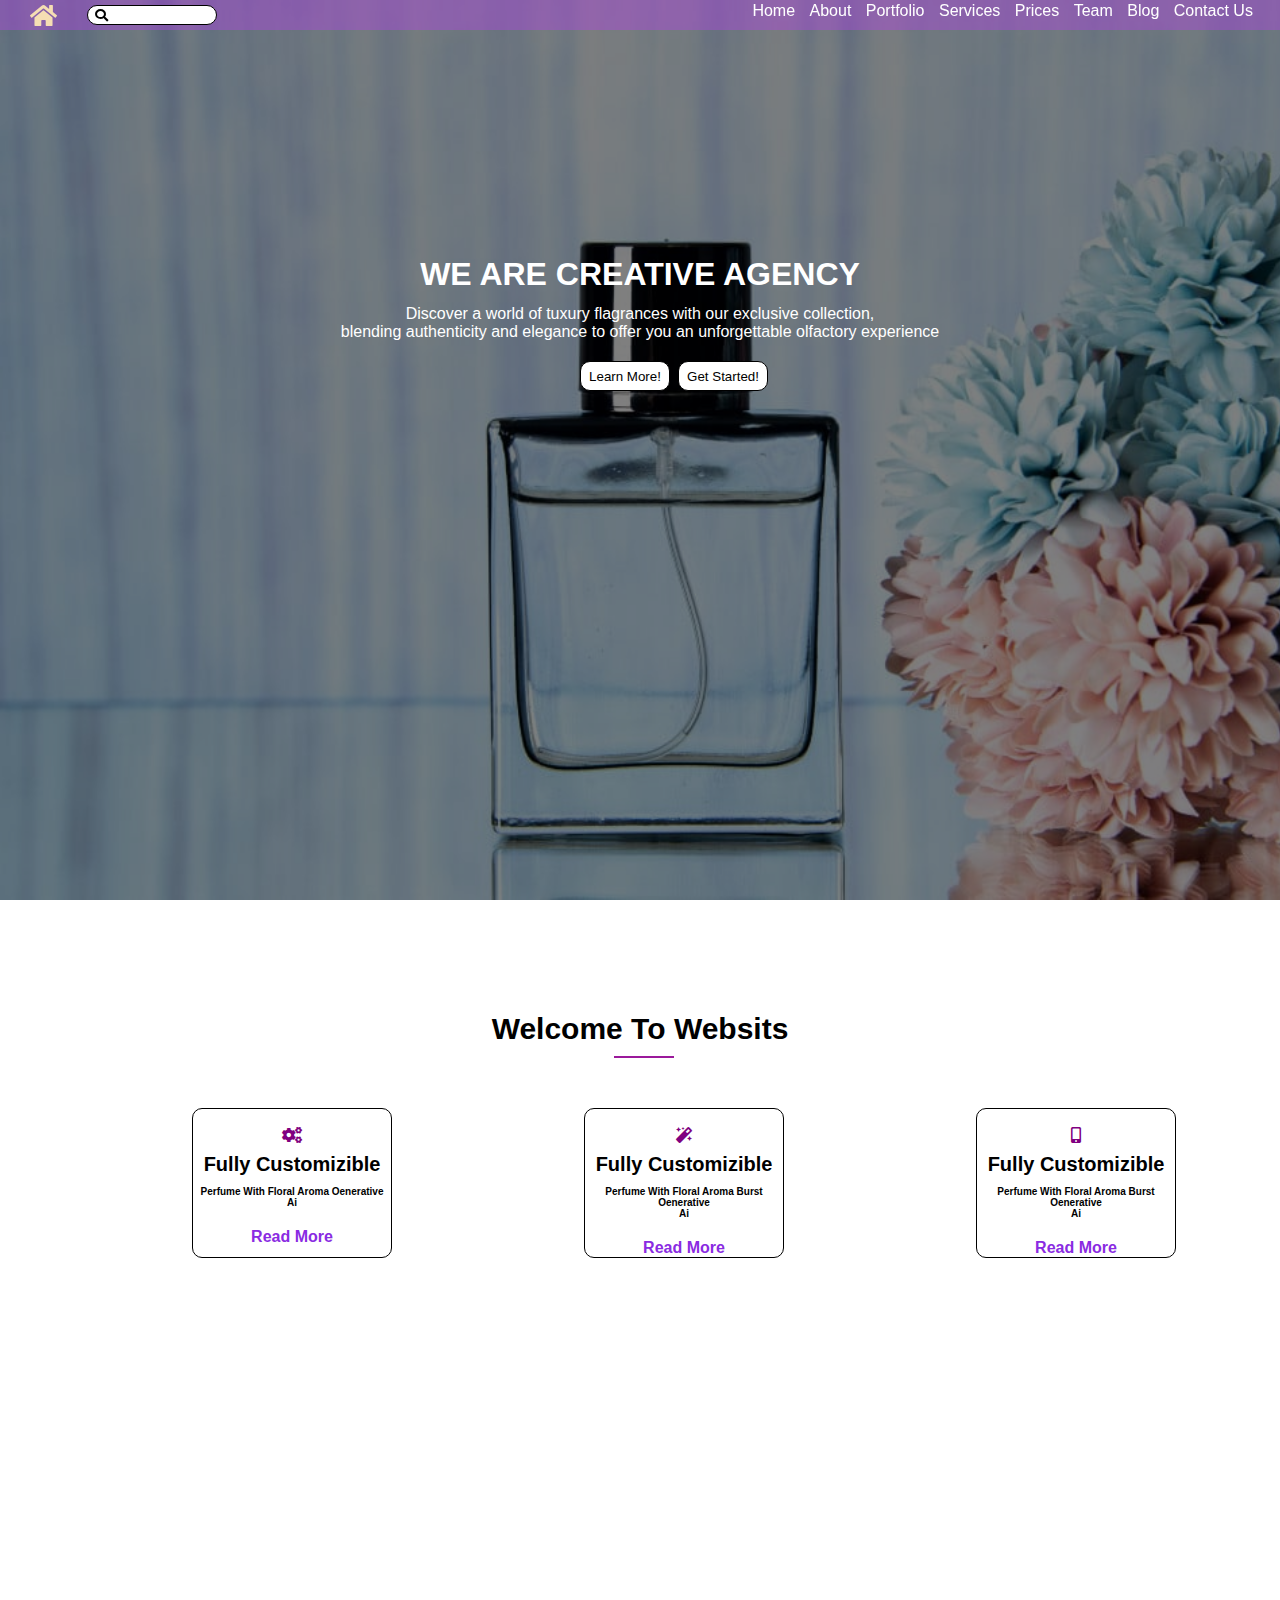
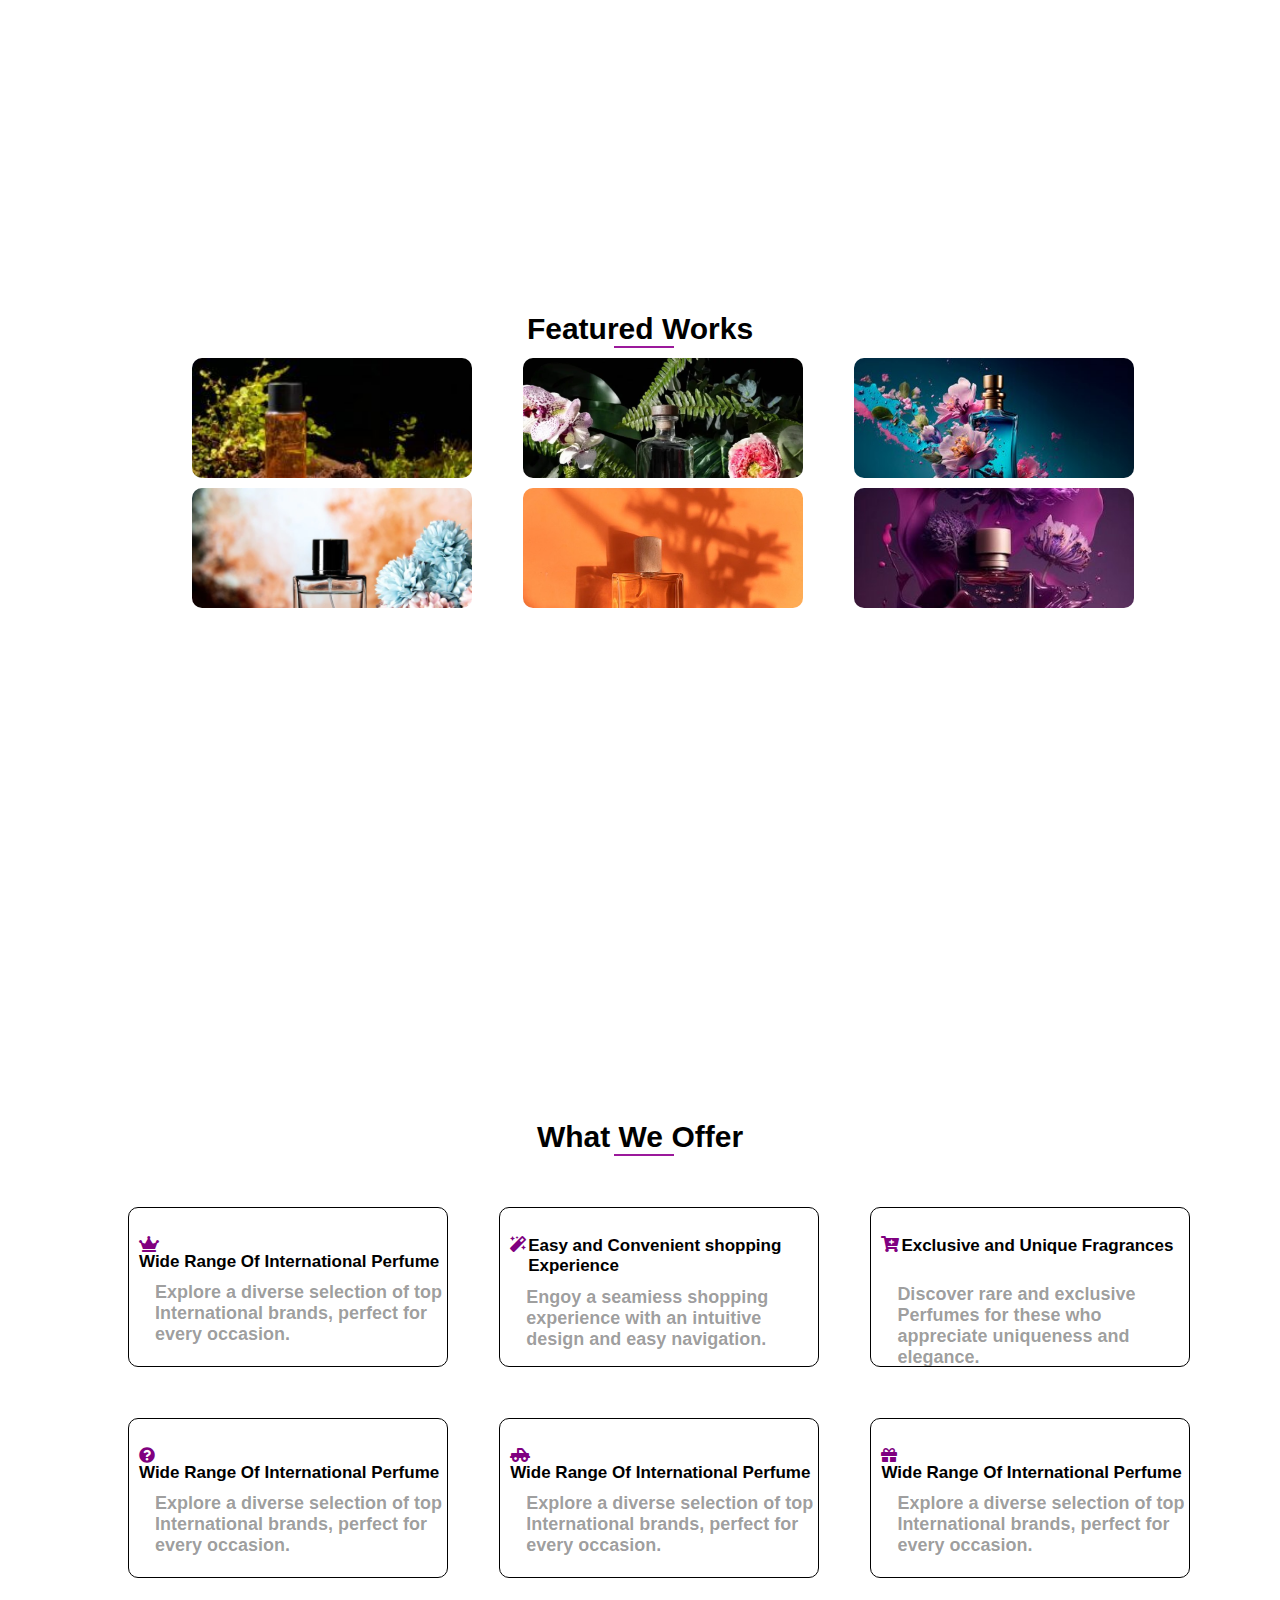
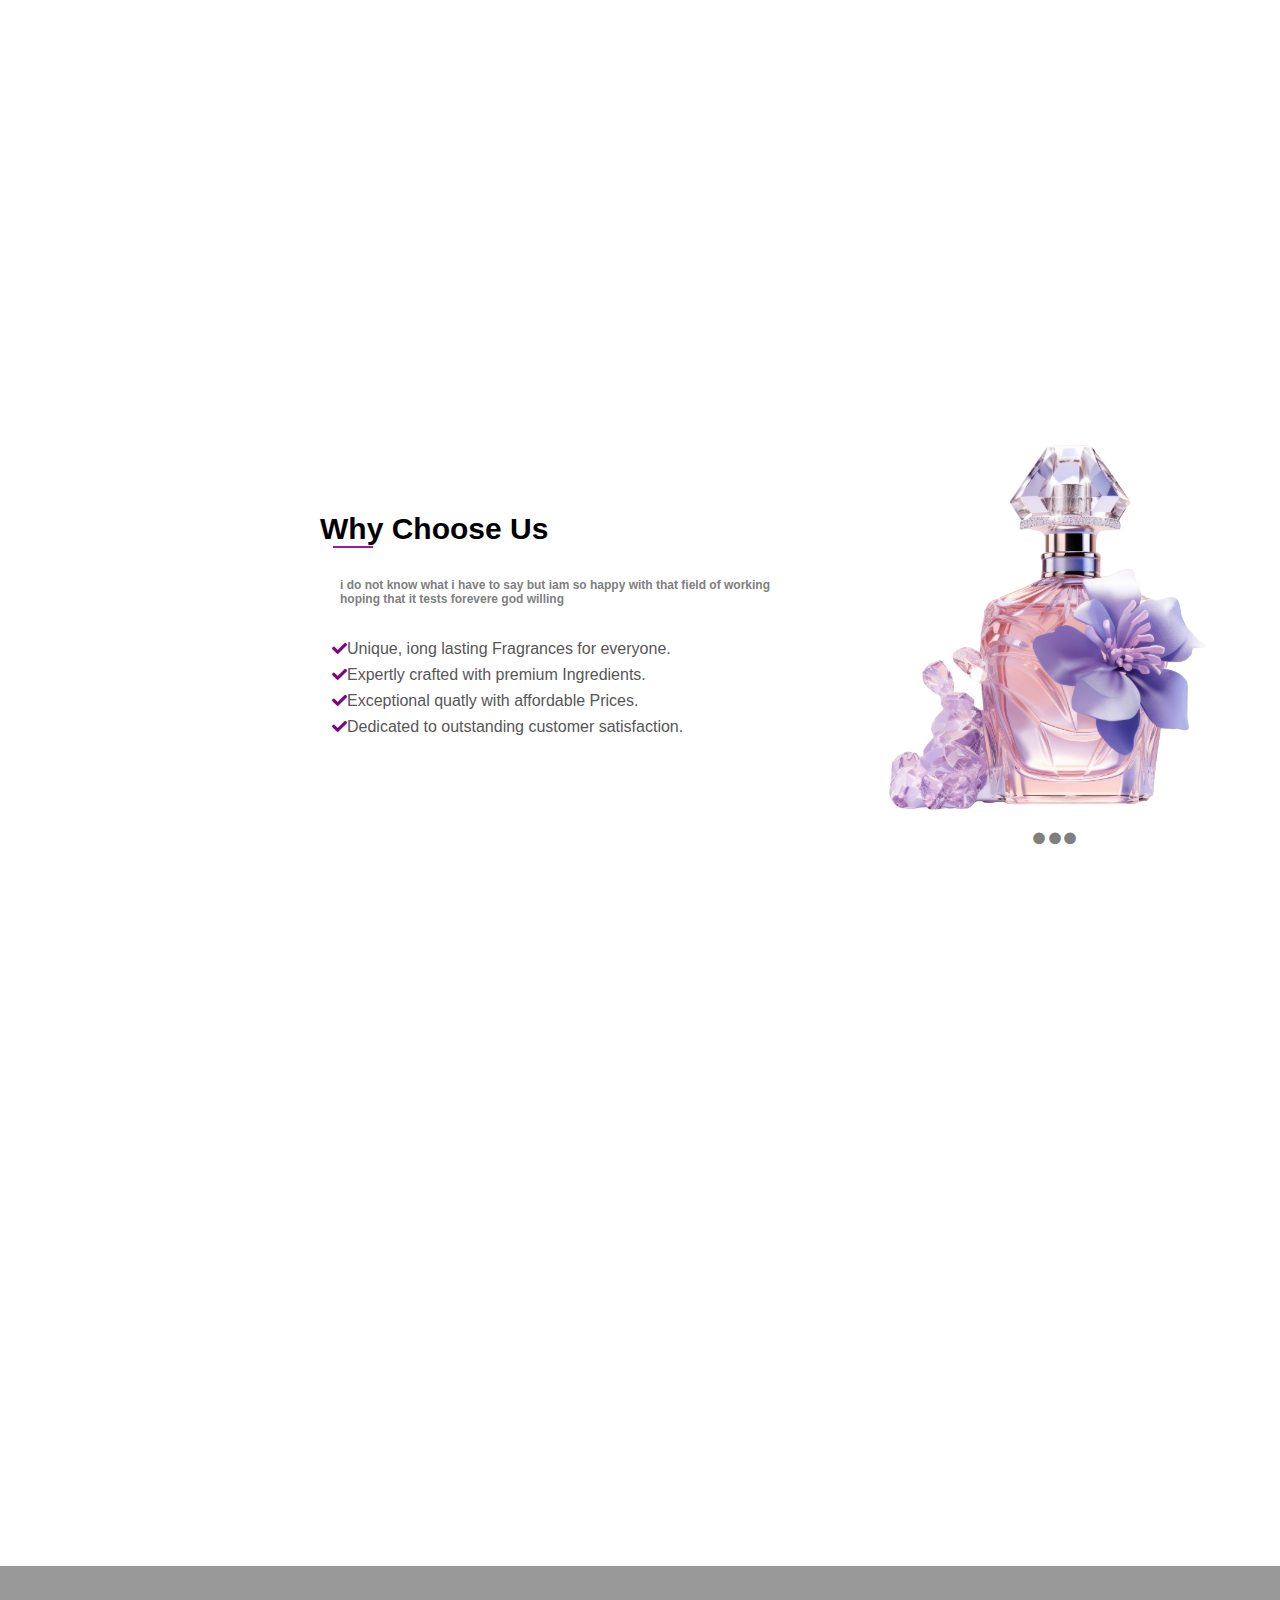
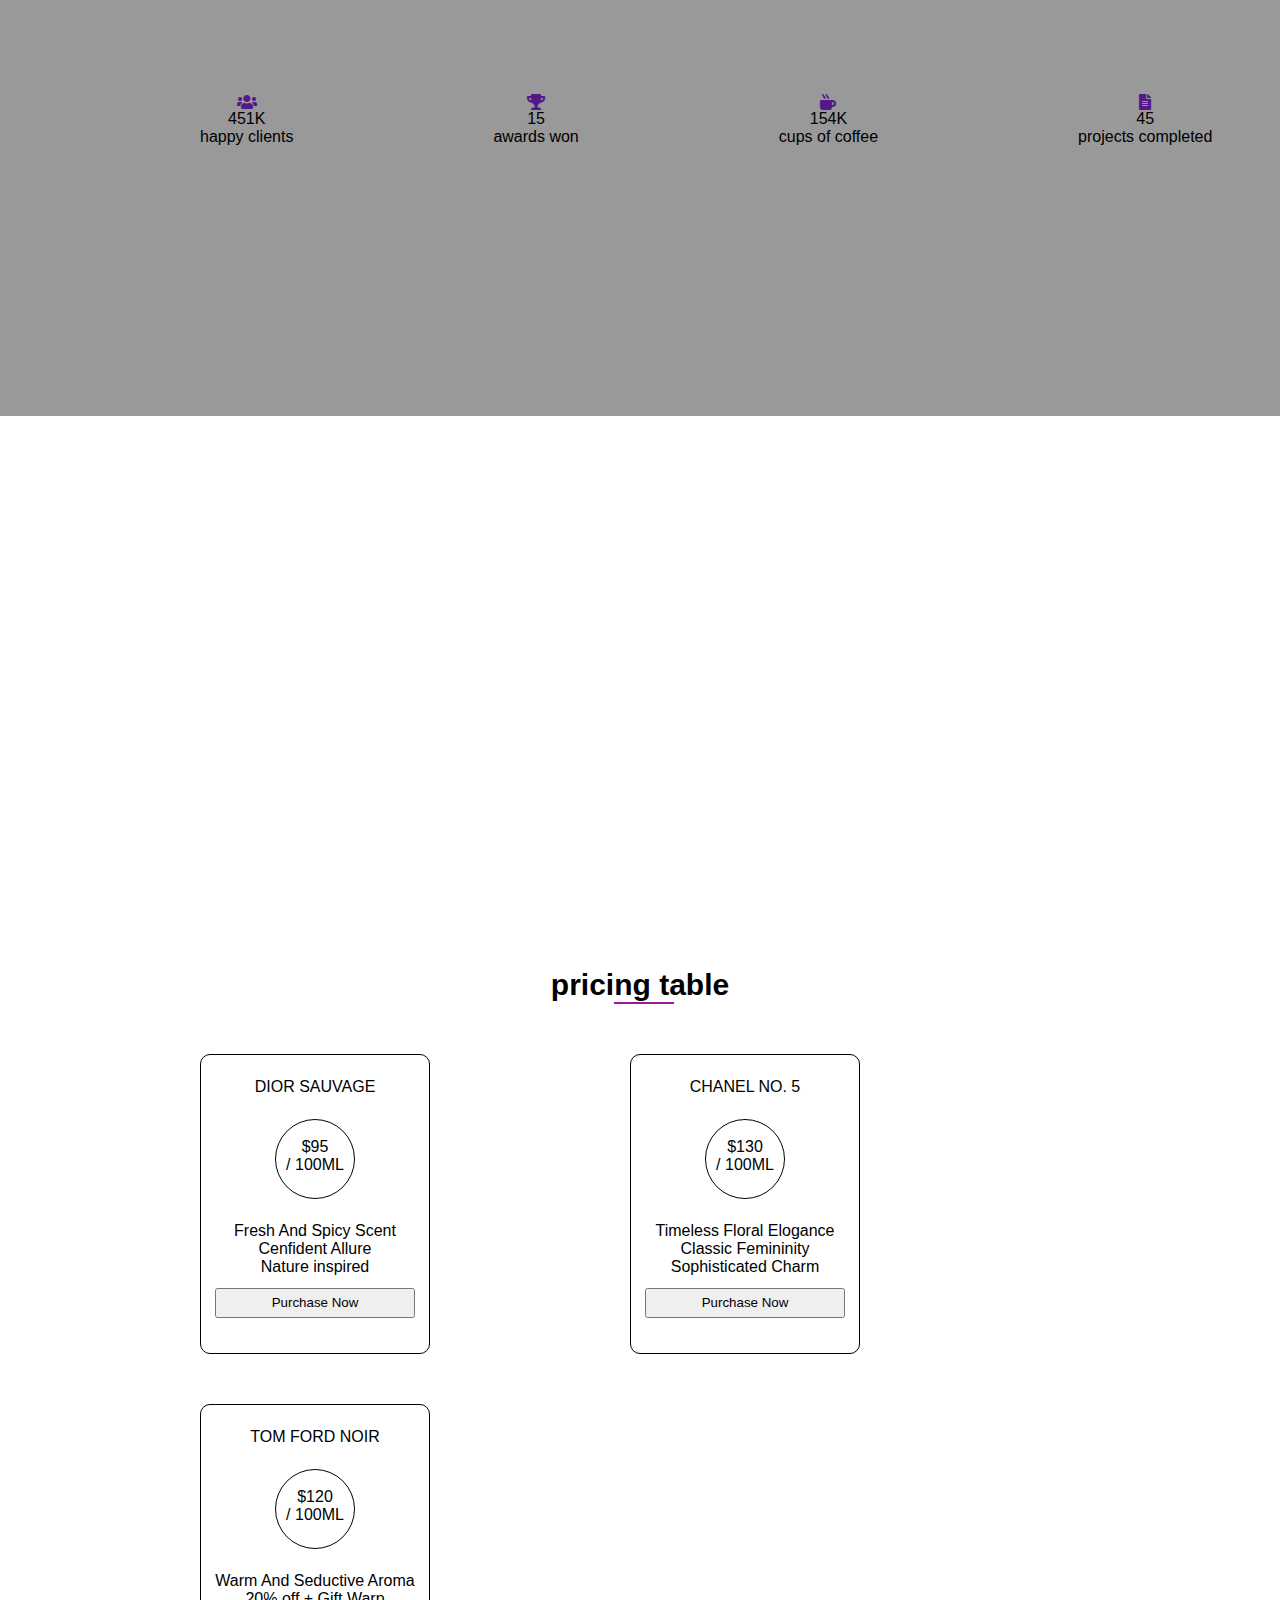
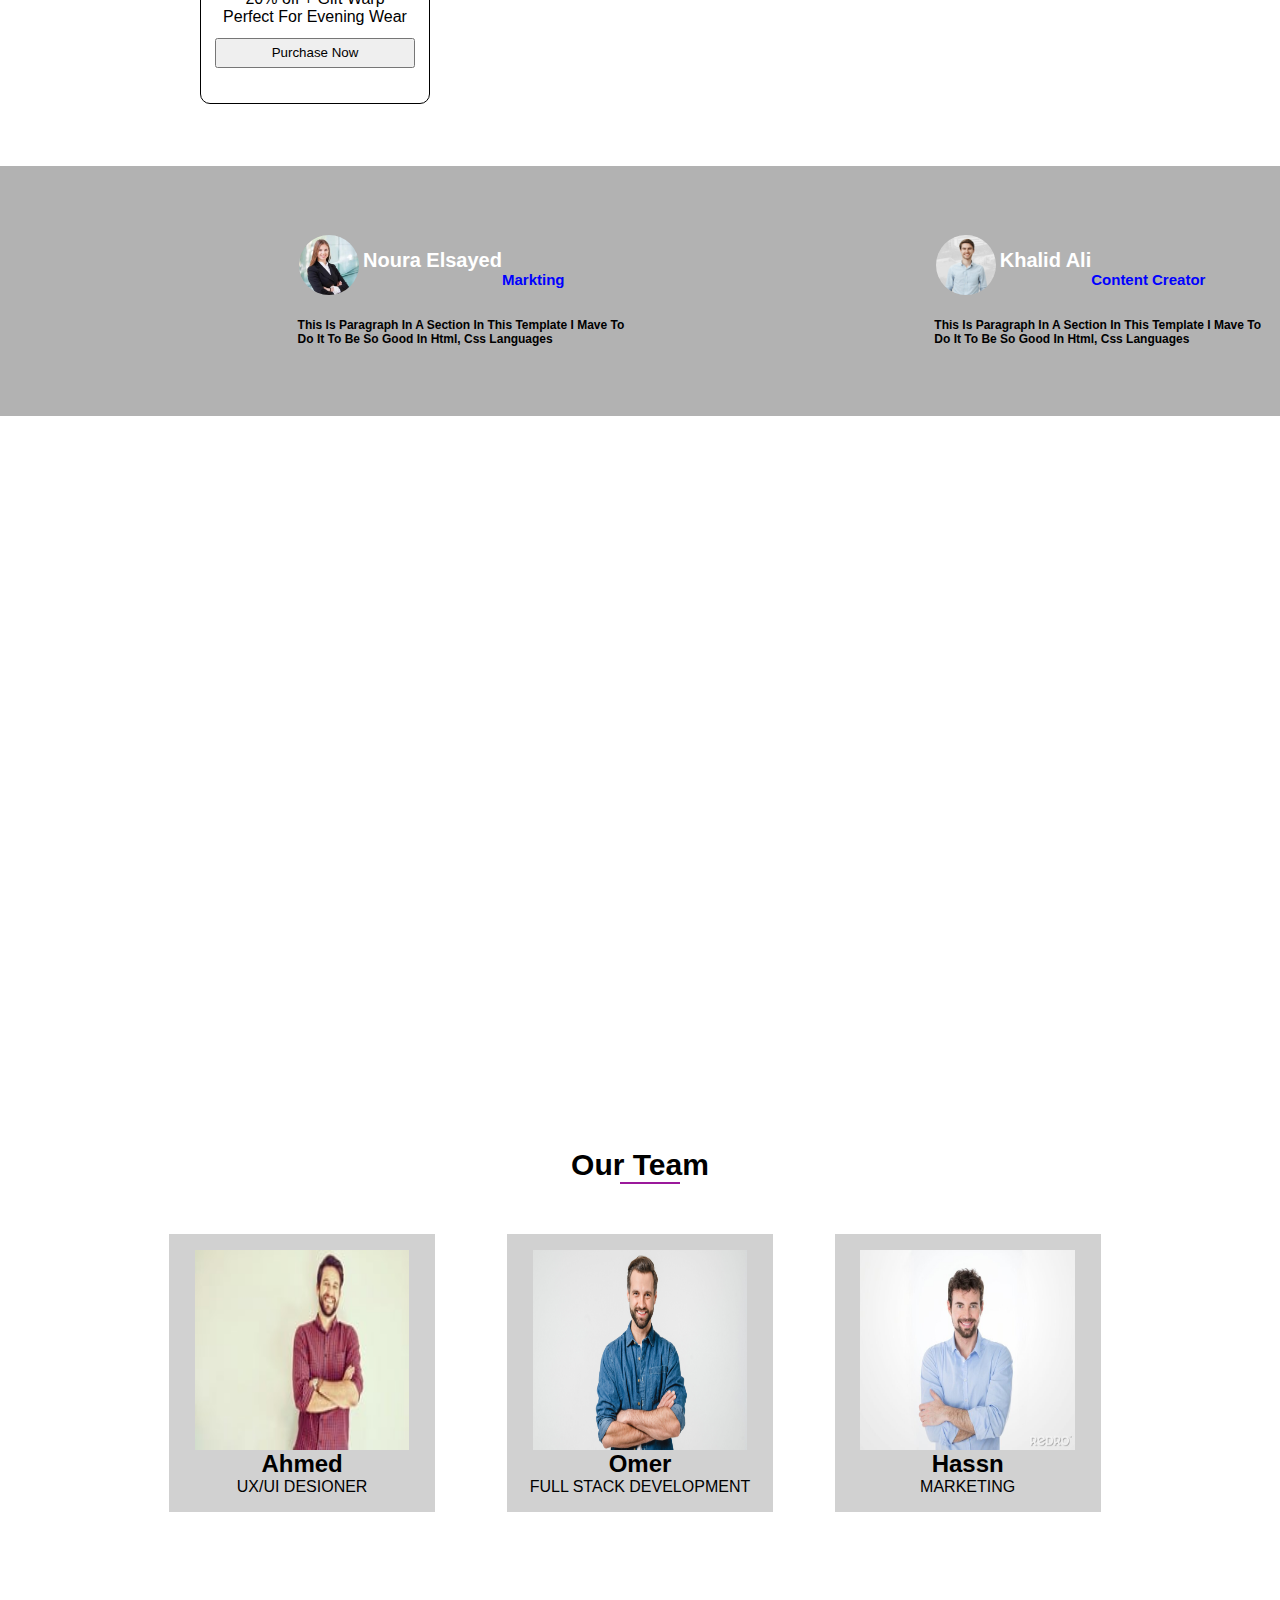
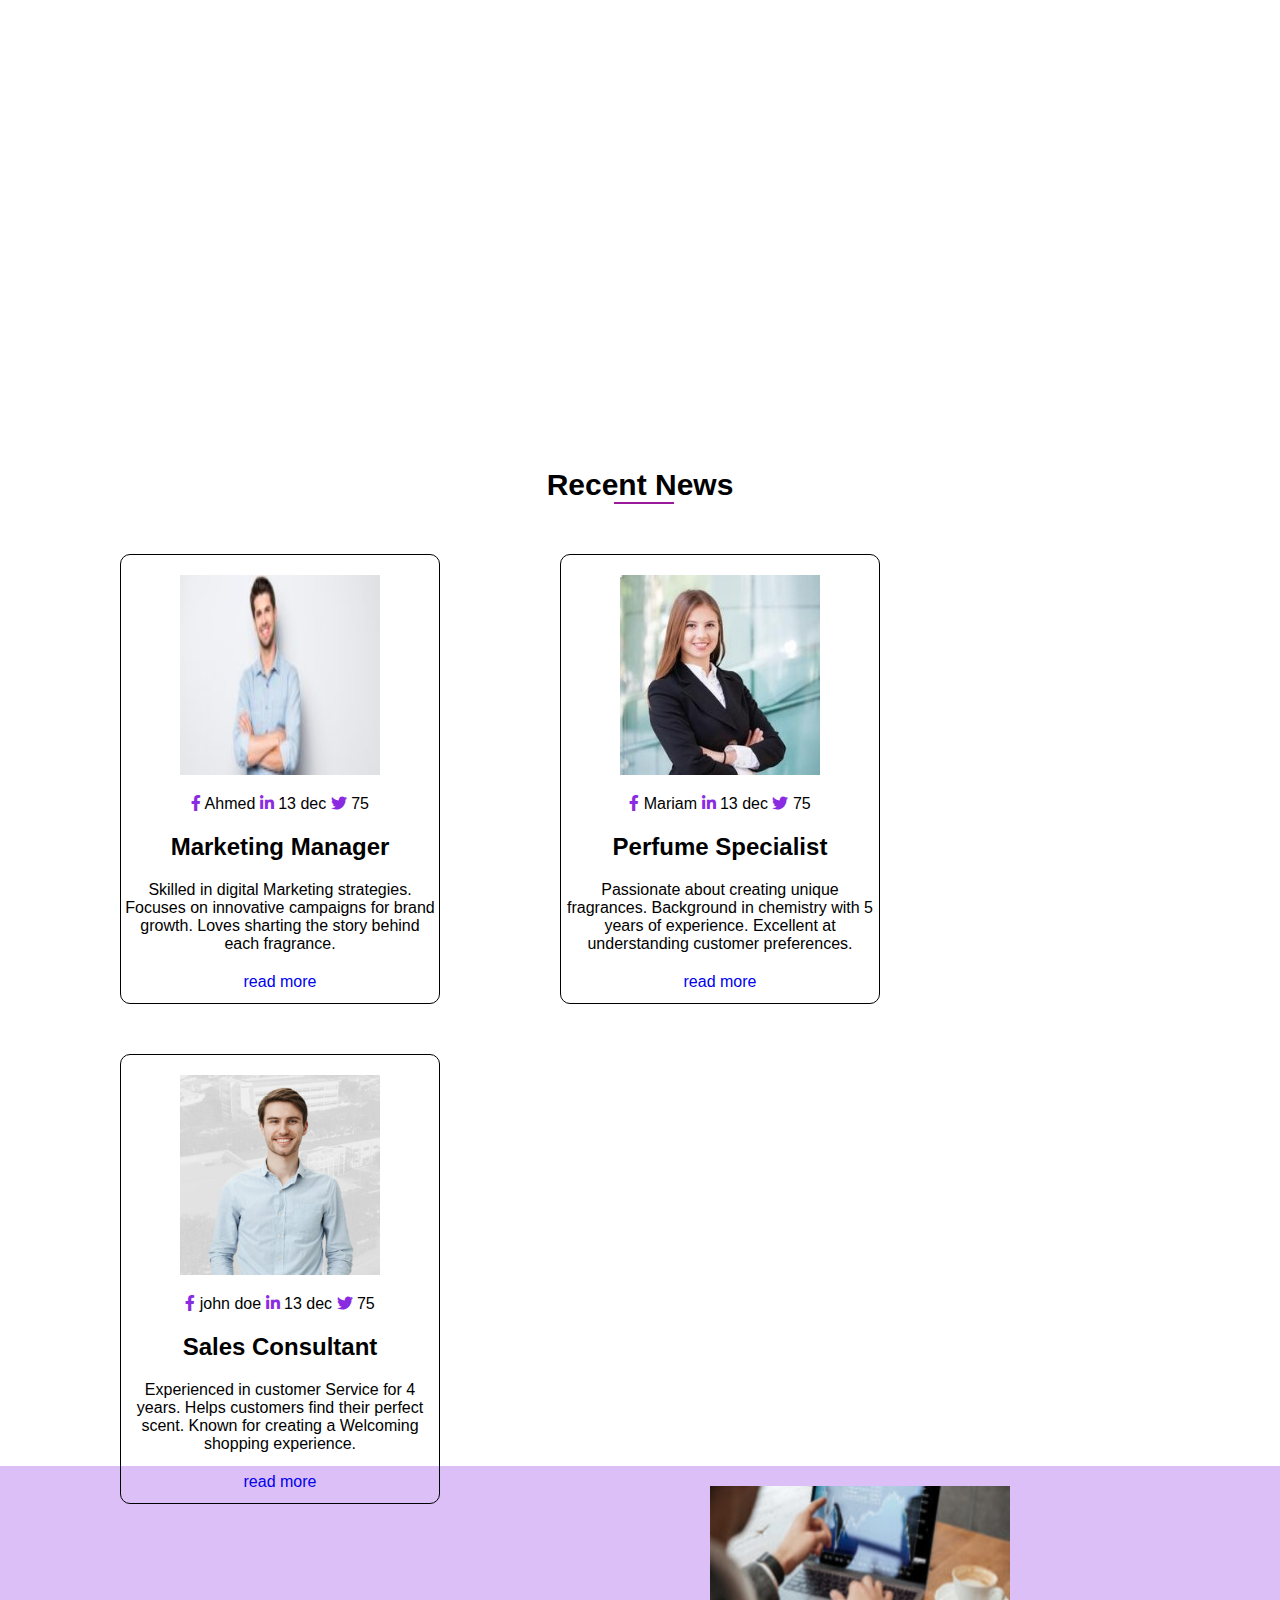
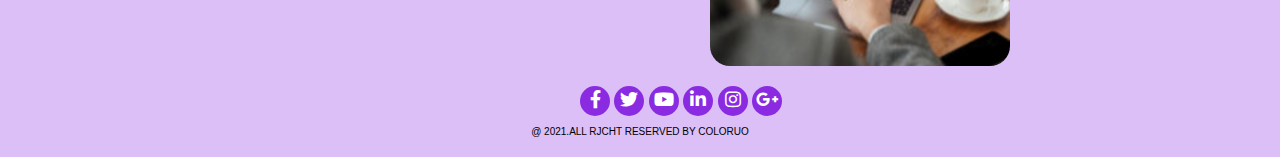
==== commit 9f81fdbe: "index.html" ====
--- a/index.html
+++ b/index.html
@@ -127,7 +127,6 @@
     <p class="line"></p>
     <div class="div11">
         <br>
-       
         <div class="div_paragraph">
             <i class="fas fa-crown crown"></i>
             <p>
@@ -138,7 +137,7 @@
         <br>
         <div class="div_paragraph1">
             <p>
-                Explore a diverse selection of top <br>  International brands, perfect for <br> every occasion.
+                Explore a diverse selection of top International brands, perfect for every occasion.
 
         </p>
         </div>
@@ -153,16 +152,12 @@
             <p>
 Easy and Convenient shopping <br> Experience </p>
         </div>
-                <br>
-        <div class="div_paragraph1">
-            <p>
-                
-                <br>
-            Engoy a seamiess shopping <br> experience with an intuitive    
-            <br> design and easy navigation.
-        </p>
-        </div>
-       
+        <div class="div_paragraph1">
+            <p>
+        <br>
+            Engoy a seamiess shopping experience with an intuitive design and easy navigation.
+        </p>
+        </div>
     </div>
     <div class="div13">
         <br>
@@ -177,7 +172,7 @@
         <div class="div_paragraph1">
             
             <p>
-                Discover rare and exclusive <br>  Perfumes for these who <br> appreciate uniqueness and <br> elegance.
+                Discover rare and exclusive Perfumes for these who appreciate uniqueness and elegance.
         </p>
         </div>
 
@@ -196,7 +191,7 @@
         <div class="div_paragraph1">
           
             <p>
-                Explore a diverse selection of top <br>  International brands, perfect for <br> every occasion.
+                Explore a diverse selection of top International brands, perfect for every occasion.
         </p>
    
 
@@ -215,7 +210,7 @@
         <br><br>
         <div class="div_paragraph1">
             <p>
-                Explore a diverse selection of top <br>  International brands, perfect for <br> every occasion.
+                Explore a diverse selection of top International brands, perfect for every occasion.
 
         </p>
         </div>
@@ -233,7 +228,7 @@
         <br><br>
         <div class="div_paragraph1">
             <p>
-                Explore a diverse selection of top <br>  International brands, perfect for <br> every occasion.
+                Explore a diverse selection of top International brands, perfect for every occasion.
 
         </p>
         </div>
@@ -462,4 +457,4 @@
                
          
     </body>
-</html>+</html>
--- a/css/style1.css
+++ b/css/style1.css
@@ -626,11 +626,12 @@
     font-size: 30px;
     font-weight: 600;
     text-align: center;
-    padding-top: 8%;
- }
+    padding-top: 10px;
+ }
+
  .div11{
     width: 320px;
-    height: 130px;
+    height: 160px;
     border: 1px solid black;
     border-radius: 10px;
     float: left;
@@ -659,6 +660,9 @@
 }
 .div11:hover .div_paragraph1{
     color: rgba(0, 0, 0,1);
+}
+.div12 .div_paragraph1{
+    margin-top: 20px;
 }
 .div11:hover::after{
 width: 100%;
@@ -676,14 +680,7 @@
     left: 0;
     background-color: blueviolet; 
 }
-.div_paragraph1{
-    position: absolute;
-    color: rgba(0, 0, 0,0.4);
-    font-size: 18;
-    font-weight: bold;
-    transition: 2s;
-    z-index: 3;
-}
+
 .div12:hover .div_paragraph1{
     color: rgba(0, 0, 0,1);
 }
@@ -703,13 +700,13 @@
     left: 0;
     background-color: blueviolet; 
 }
-.div_paragraph1{
-    position: absolute;
-    color: rgba(0, 0, 0,0.4);
-    font-size: 18;
-    font-weight: bold;
-    transition: 2s;
-    z-index: 3;
+.div_paragraph{
+    padding-top: 10px;
+    padding-left: 8px;
+}
+.div13 .div_paragraph1{
+    padding-top: 30px;
+
 }
 .div13:hover .div_paragraph1{
     color: rgba(0, 0, 0,1);
@@ -737,6 +734,8 @@
     font-weight: bold;
     transition: 2s;
     z-index: 3;
+    padding-top: 10px;
+    padding-left: 6px;
 }
 .div14:hover .div_paragraph1{
     color: rgba(0, 0, 0,1);
@@ -757,14 +756,6 @@
     left: 0;
     background-color: blueviolet;  
 }
-.div_paragraph1{
-    position: absolute;
-    color: rgba(0, 0, 0,0.4);
-    font-size: 18;
-    font-weight: bold;
-    transition: 2s;
-    z-index: 3;
-}
 .div15:hover .div_paragraph1{
     color: rgba(0, 0, 0,1);
 }
@@ -785,14 +776,6 @@
     background-color: blueviolet;
   
 }
-.div_paragraph1{
-    position: absolute;
-    color: rgba(0, 0, 0,0.4);
-    font-size: 18;
-    font-weight: bold;
-    transition: 2s;
-    z-index: 3;
-}
 .div16:hover .div_paragraph1{
     color: rgba(0, 0, 0,1);
 }
@@ -821,7 +804,7 @@
  .div12{
     position: relative;
     width: 320px;
-    height: 130px;
+    height: 160px;
     border: 1px solid black;
     border-radius: 10px;
     float: left;
@@ -839,7 +822,7 @@
  .div13{
     position: relative;
     width: 320px;
-    height: 130px;
+    height: 160px;
     border: 1px solid black;
     border-radius: 10px;
     float: left;
@@ -857,8 +840,7 @@
  .div14{
     position: relative;
     width: 320px;
-    height: 130px;
-    border: 1px solid black;
+    height: 160px;    border: 1px solid black;
     border-radius: 10px;
     float: left;
     margin-left: 10%;
@@ -875,8 +857,7 @@
  .div15{
     position: relative;
     width: 320px;
-    height: 130px;
-    border: 1px solid black;
+    height: 160px;    border: 1px solid black;
     border-radius: 10px;
     float: left;
     margin-left: 4%;
@@ -893,8 +874,7 @@
   .div16{
     position: relative;
     width: 320px;
-    height: 130px;
-    border: 1px solid black;
+    height: 160px;    border: 1px solid black;
     border-radius: 10px;
     float: left;
     margin-left: 4%;
@@ -916,10 +896,10 @@
     width: 40px;
     height: 2px;
     background-color: rgb(155, 25, 155);
-    margin-left: 10%;
+    margin-left: 26%;
 }
 .p9{
-    margin-left: 10%;
+    margin-left: 25%;
     font-size: 30px;
     font-weight: 600;
     padding-top: 8%;
@@ -931,6 +911,7 @@
 color: gray;
 margin-top: 30px;
  margin-bottom: 30px; 
+ margin-left: 340px;
 }
 .div17 p{
     color: rgb(87, 86, 86);
@@ -948,19 +929,21 @@
 .div17{
     float: left;
     width: 600px;
+    margin-left: 200px;
 
 }
 .pag5 img{
     height: 400px;
     display: block;
-    margin-top: -90%;
+    margin-top: -50%;
+    margin-left: 300px;
 }
 .div18{
     float: left;
     margin-left: 46%;
 }
 .icons{
-    margin-left: 50%;
+    margin-left: 72%;
     color: gray;
     font-size: 12;
 }
